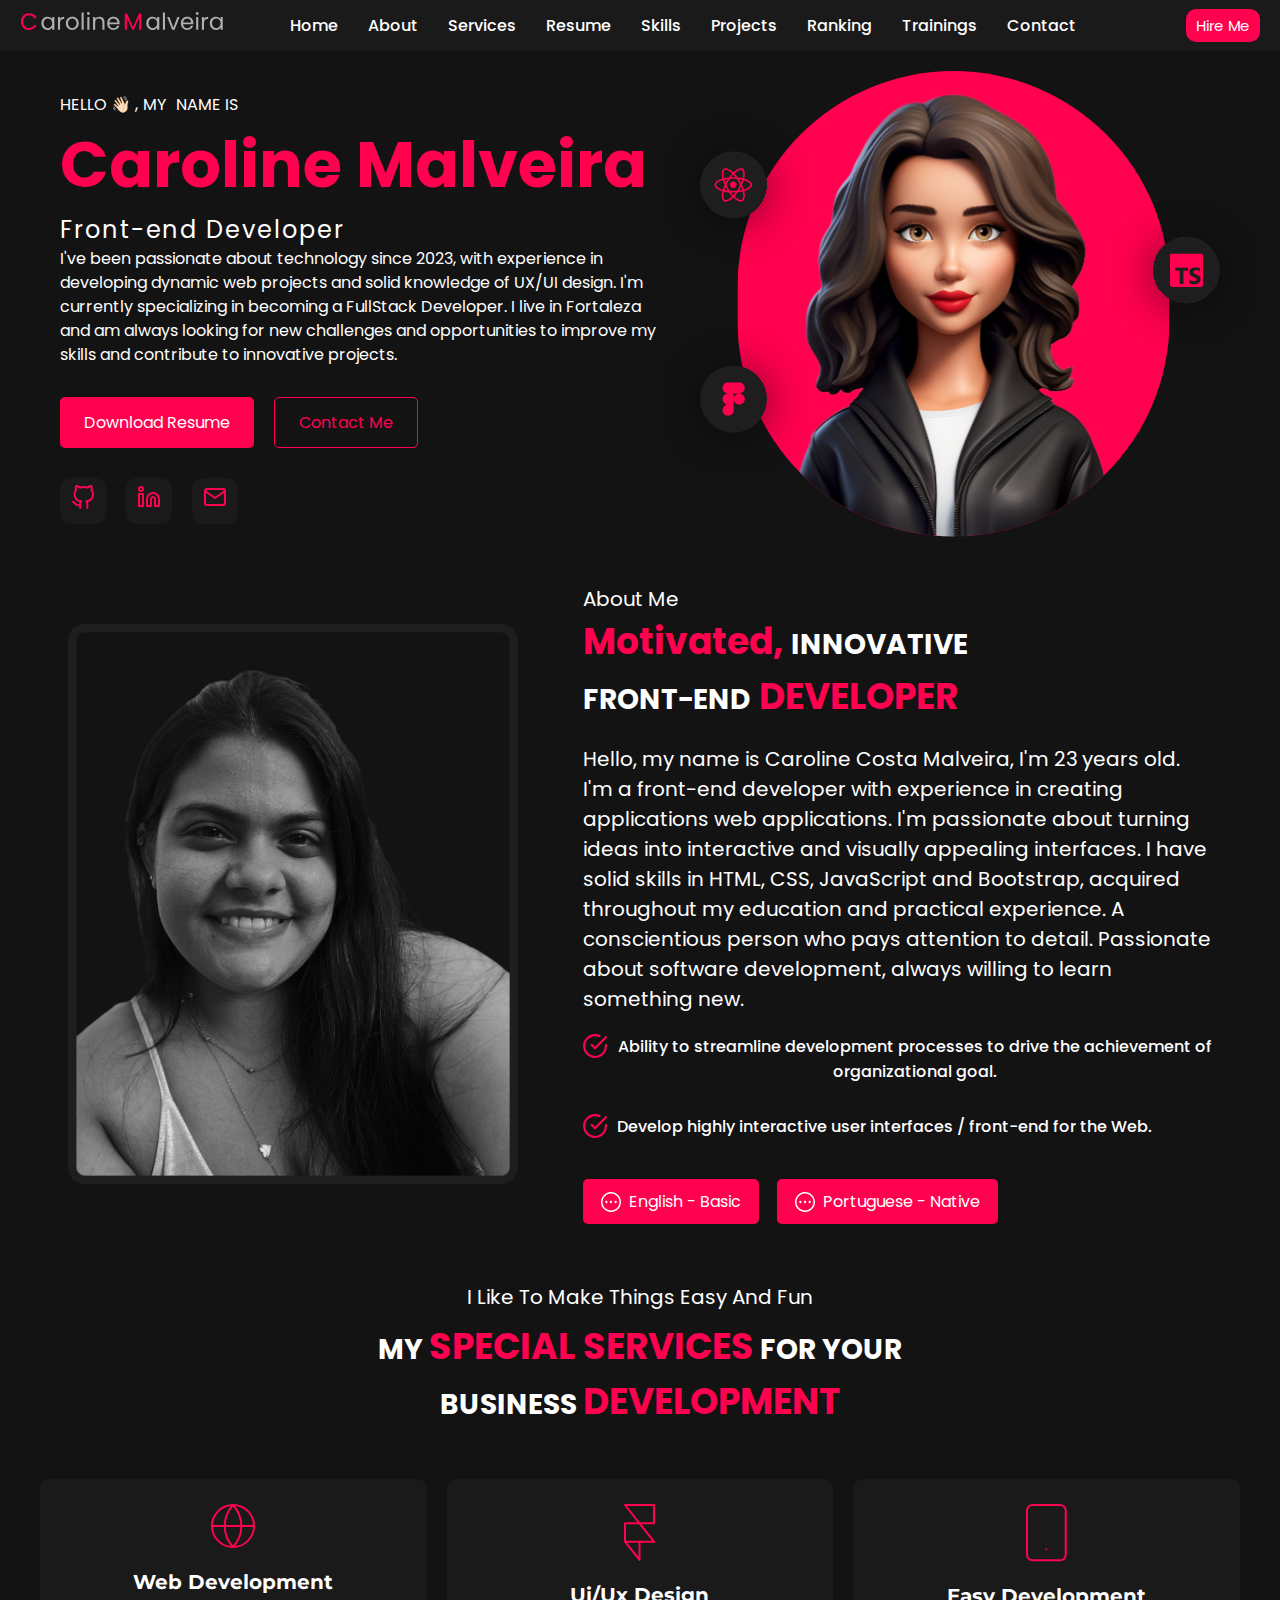
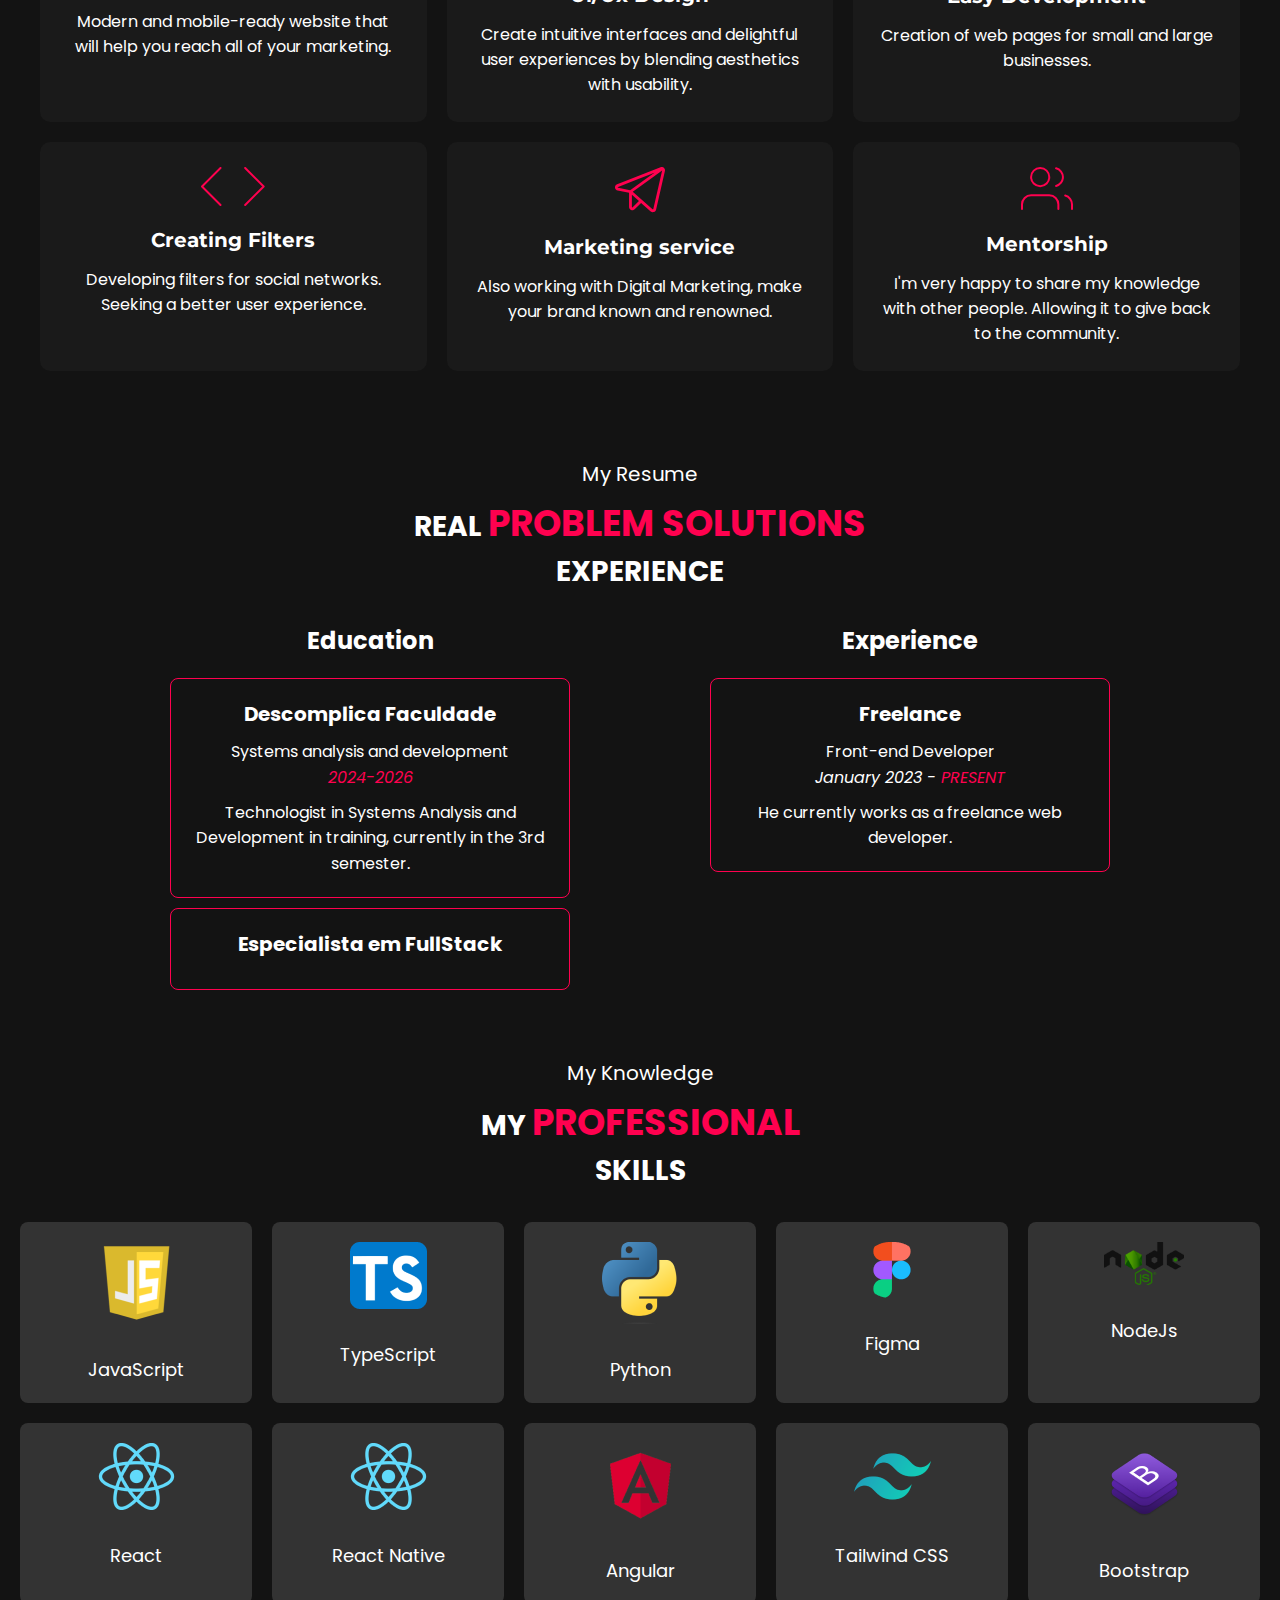
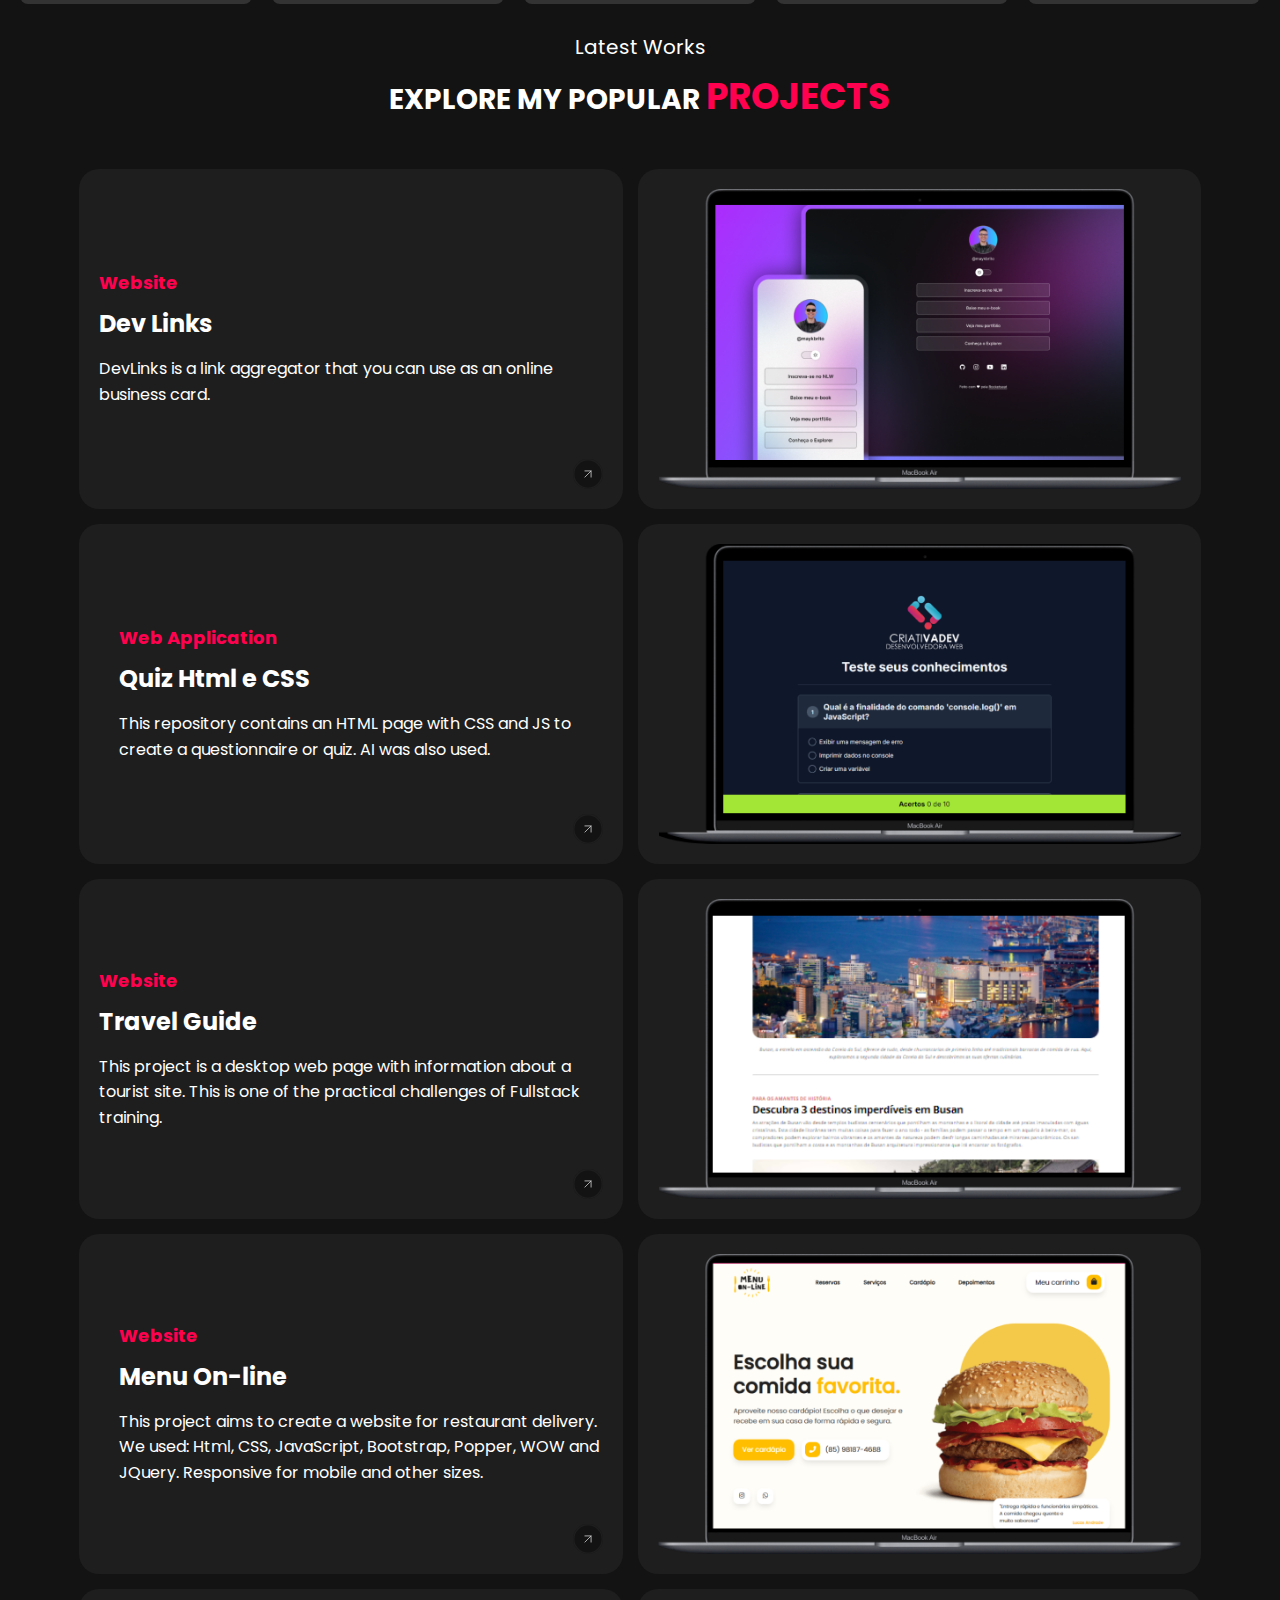
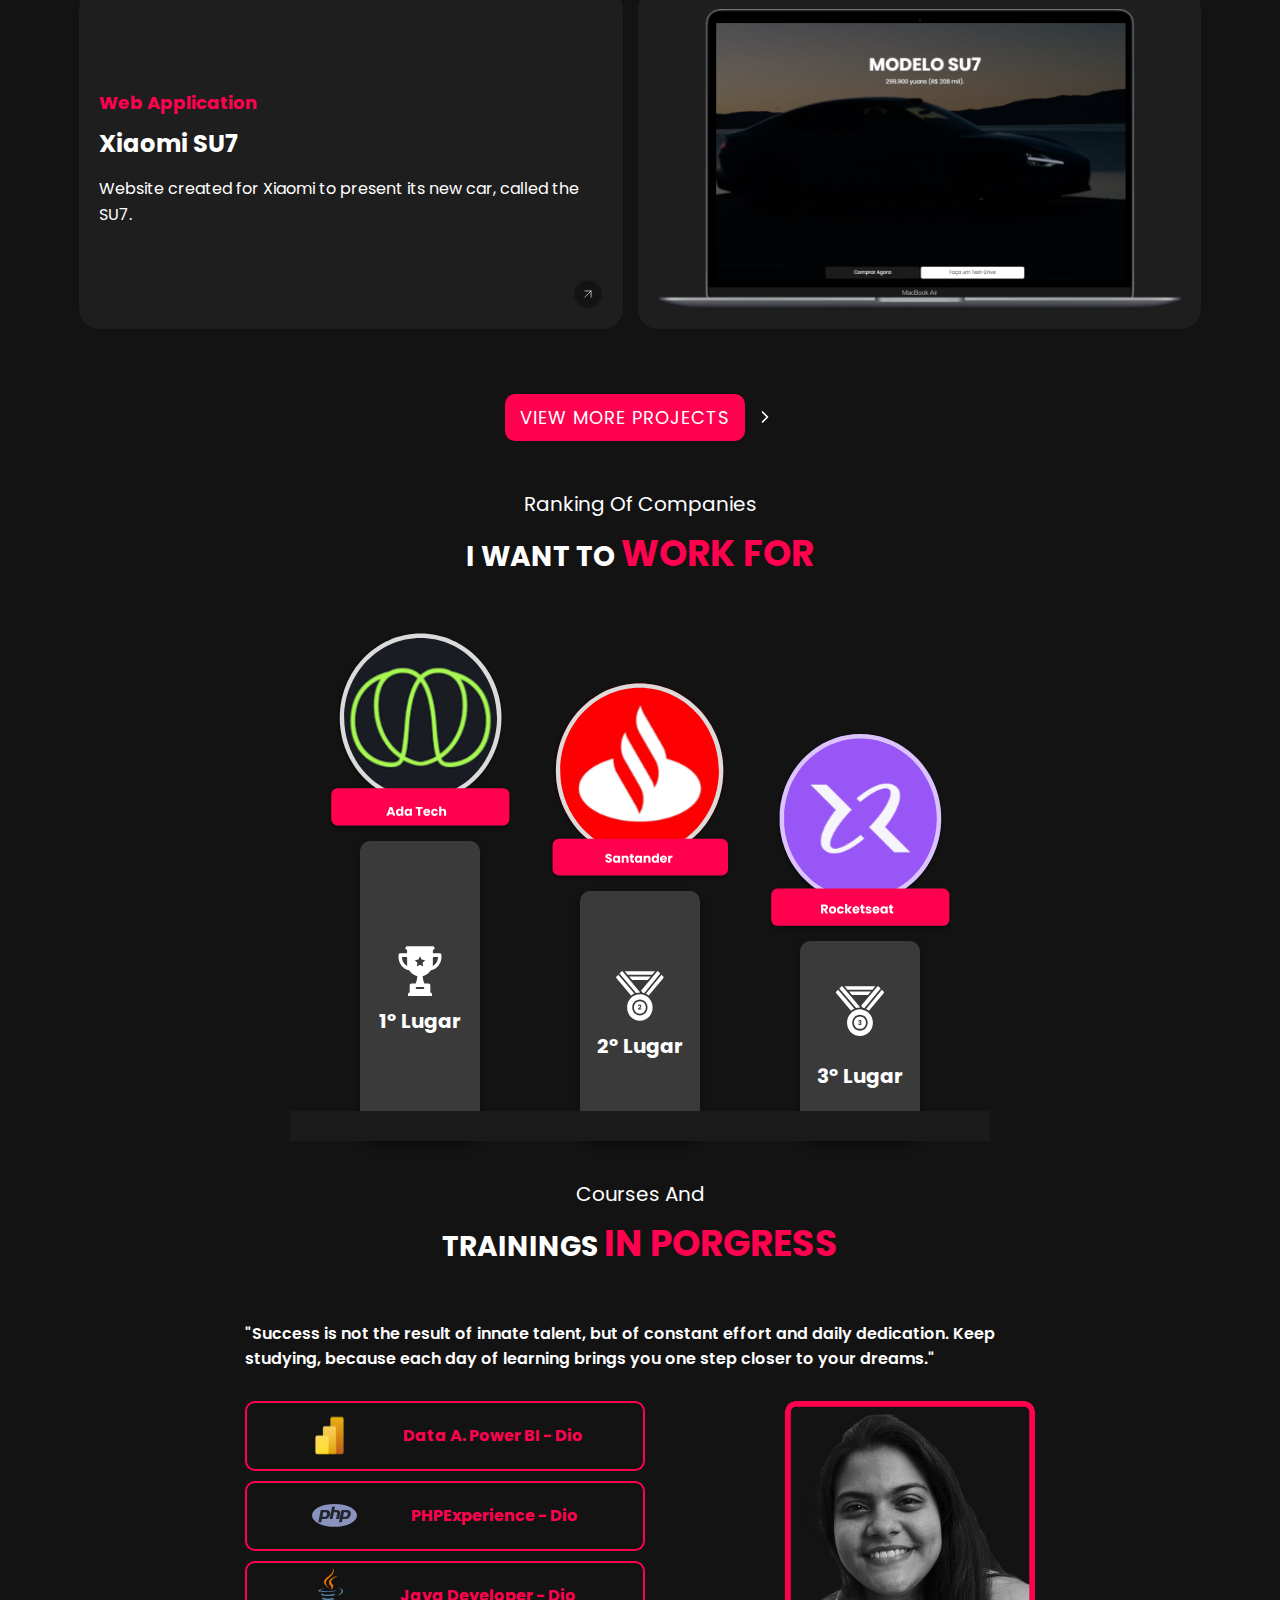
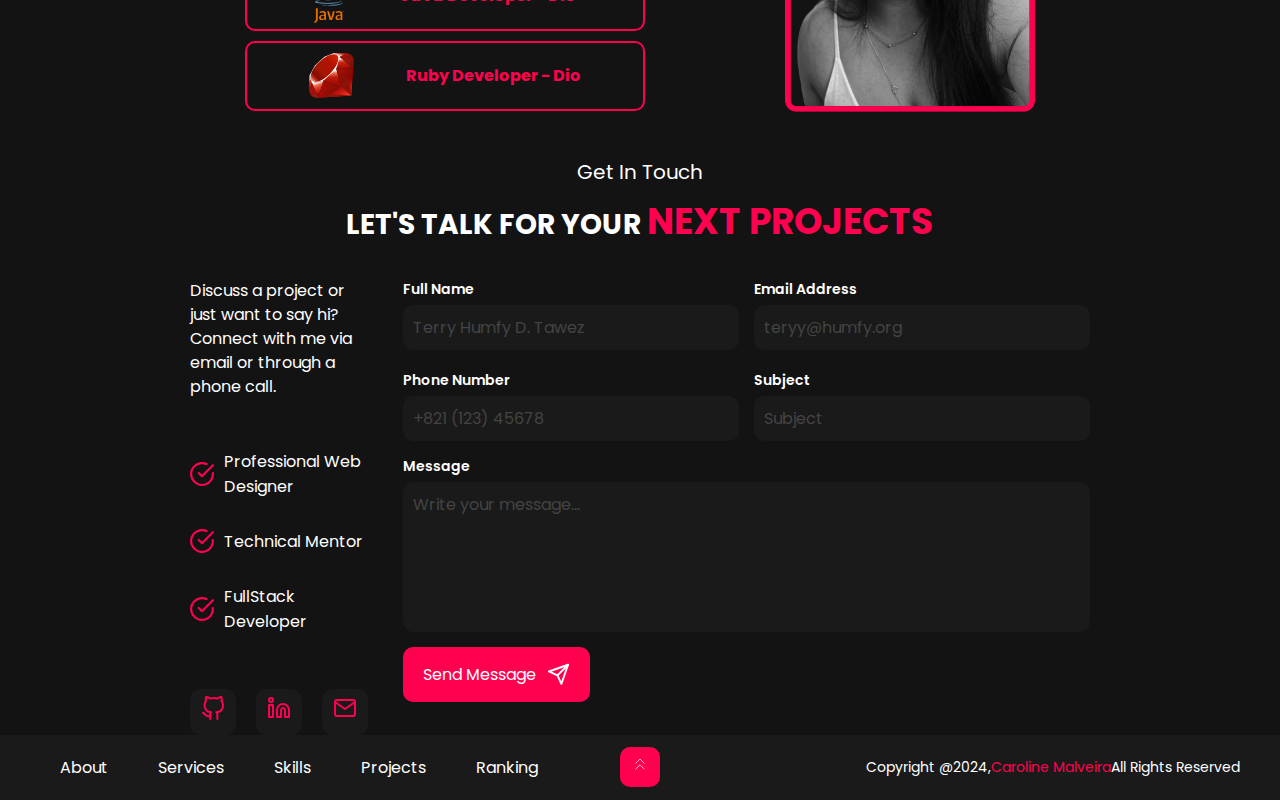
==== index.html @ 23e0b3df "git initial" ====
<!DOCTYPE html>
<html lang="en">
  <head>
    <meta charset="UTF-8" />
    <meta name="viewport" content="width=device-width, initial-scale=1.0" />
    <link rel="stylesheet" href="style.css" />
    <link rel="stylesheet" href="global.css" />
    <link rel="preconnect" href="https://fonts.googleapis.com" />
    <link rel="preconnect" href="https://fonts.gstatic.com" crossorigin />
    <link
      href="https://fonts.googleapis.com/css2?family=Poppins:ital,wght@0,100;0,200;0,300;0,400;0,500;0,600;0,700;0,800;0,900;1,100;1,200;1,300;1,400;1,500;1,600;1,700;1,800;1,900&display=swap"
      rel="stylesheet"
    />
    <link rel="preconnect" href="https://fonts.googleapis.com" />
    <link rel="preconnect" href="https://fonts.gstatic.com" crossorigin />
    <link
      href="https://fonts.googleapis.com/css2?family=Montserrat:ital,wght@0,100..900;1,100..900&display=swap"
      rel="stylesheet"
    />
    <title>Landing Page - Caroline</title>
  </head>
  <body>
    <div class="landing_page">
      <header class="nav">
        <div class="logo">
          <a href="#intro"><img src="/assets/logo.svg" alt="Logo" /></a>
        </div>
        <div class="navbar">
          <ul>
            <li class="home"><a href="#intro">Home</a></li>
            <li class="about"><a href="#about">About</a></li>
            <li class="services"><a href="#services">Services</a></li>
            <li class="resume"><a href="#resume">Resume</a></li>
            <li class="skills"><a href="#skills">Skills</a></li>
            <li class="projects"><a href="#projects">Projects</a></li>
            <li class="ranking"><a href="#ranking">Ranking</a></li>
            <li class="courses"><a href="#trainings">Trainings</a></li>
            <li class="contact"><a href="#contact">Contact</a></li>
          </ul>
        </div>
        <button class="hire-me">Hire Me</button>
      </header>
    <main class="container">
      <section id="intro">
        <div class="text-content">
          <div class="hello">
            <span class="hello1">HELLO 👋🏻 ,</span>
            <span class="my">MY</span>
            <div class="name-is">NAME IS</div>
          </div>
          <h1 class="name">Caroline Malveira</h1>
          <h2 class="frontend">Front-end Developer</h2>
          <p class="intro-text">
            I've been passionate about technology since 2023, with experience
            in developing dynamic web projects and solid knowledge of UX/UI
            design. I'm currently specializing in becoming a FullStack
            Developer. I live in Fortaleza and am always looking for new
            challenges and opportunities to improve my skills and contribute
            to innovative projects.
          </p>
          <div class="buttons">
            <button class="download">Download Resume</button>
            <button class="contact-me">Contact Me</button>
          </div>
          <div class="social-media-links">
            <div class="git-hub">
              <a href="https://github.com/carolmalveiraa" target="_blank"><img class="vector-icon" alt="GitHub" src="/assets/git.svg" /></a>
            </div>
            <div class="linkedin">
              <a href="https://www.linkedin.com/in/carolinemalveiraa/" target="_blank"><img class="linkedin-icon"alt="LinkedIn" src="/assets/linkedin.svg"/></a>
            </div>
            <div class="mail">
              <div class="mail1">
                <a href="mailto:carolmalveiraa@icloud.com"><img class="vector-icon1" alt="Mail" src="/assets/mail.svg" /></a>
              </div>
            </div>
          </div>
        </div>
        <div class="avatar">
          <img src="/assets/Mascote.svg" alt="Avatar" />
        </div>
      </section>
      <section id="about">
        <div class="about-content">
          <div class="image1">
            <img src="/assets/img1.png" alt="image Caroline" />
          </div>
          <div class="text-content">
            <span class="about-me">About Me</span>
            <h2 class="titlepink">
              Motivated, <span class="titlewhite">innovative</span>
            </h2>
            <h2 class="title1">
              <span class="titlewhite">Front-End</span>
              <span class="titlepink">Developer</span>
            </h2>
            <p class="textabout">
              Hello, my name is Caroline Costa Malveira, I'm 23 years old. <br>
              I'm a front-end developer with experience in creating applications
              web applications. I'm passionate about turning ideas into interactive and visually appealing interfaces. I have solid skills in HTML, CSS, JavaScript and Bootstrap, acquired throughout my education and practical experience. A conscientious person who pays attention to detail. Passionate about software development, always willing to learn something new.
            </p>
            <div class="checkability">
              <div class="ability">
                <img src="/assets/img_checkmark.svg" alt="checkmark" />
                <p>
                  Ability to streamline development processes to drive the
                  achievement of organizational goal.
                </p>
              </div>
              <div class="ability1">
                <img src="/assets/img_checkmark.svg" alt="checkmark" />
                <p>
                  Develop highly interactive user interfaces / front-end for
                  the Web.
                </p>
              </div>
            </div>
            <div class="language">
              <div class="language1">
                <img
                  class="iconcircle"
                  src="/assets/icon_language.svg"
                  alt="icon circle"
                />
                <p>English - Basic</p>
              </div>
              <div class="language2">
                <img
                  class="iconcircle"
                  src="/assets/icon_language.svg"
                  alt="icon circle"
                />
                <p>Portuguese - Native</p>
              </div>
            </div>
          </div>
        </div>
      </section>
      <section id="services">
        <div class="service-content">
          <div class="title">
            <span class="servicetitle"
              >I like to make things easy and fun</span
            >
            <h2 class="titlewhite">
              My <span class="titlepink">Special Services</span> For your
              <br />Business <span class="titlepink">Development</span>
            </h2>
          </div>
          <div class="service">
            <div class="servic">
              <img src="/assets/Globe.svg" alt="icon globe" />
              <h3>Web Development</h3>
              <p>
                Modern and mobile-ready website that will help you reach all
                of your marketing.
              </p>
            </div>
            <div class="servic">
              <img src="/assets/design.svg" alt="icon design" />
              <h3>Ui/Ux Design</h3>
              <p>
                Create intuitive interfaces and delightful user experiences by
                blending aesthetics with usability.
              </p>
            </div>
            <div class="servic">
              <img src="/assets/Phone.svg" alt="icon phone" />
              <h3>Easy Development</h3>
              <p>Creation of web pages for small and large businesses.</p>
            </div>
            <div class="servic">
              <img src="/assets/Code.svg" alt="icon code" />
              <h3>Creating Filters</h3>
              <p>
                Developing filters for social networks. Seeking a better user
                experience.
              </p>
            </div>
            <div class="servic">
              <img src="/assets/market.svg" alt="icon market" />
              <h3>Marketing service</h3>
              <p>
                Also working with Digital Marketing, make your brand known and
                renowned.
              </p>
            </div>
            <div class="servic">
              <img src="/assets/Users.svg" alt="icon users" />
              <h3>Mentorship</h3>
              <p>
                I'm very happy to share my knowledge with other people.
                Allowing it to give back to the community.
              </p>
            </div>
          </div>
        </div>
      </section>
      <section id="resume">
        <div class="service-content">
          <div class="title">
            <span class="servicetitle"
              >My Resume</span
            >
            <h2 class="titlewhite">
              Real <span class="titlepink">Problem Solutions</span>
              <br /> Experience
            </h2>
          </div>
        <div class="resume-content">
          <div class="education">
            <h2 class="section-title">Education</h2>
            <div class="rectangle">
              <h3>Descomplica Faculdade</h3>
              <p class="italic">Systems analysis and development</p>
              <span class="data">2024-2026</span>
              <p>
                Technologist in Systems Analysis and Development in training,
                currently in the 3rd semester.
              </p>
            </div>
            <div class="rectangle">
              <h3>Especialista em FullStack</h3>
            </div>
          </div>
          <div class="experience">
            <h2 class="section-title">Experience</h2>
            <div class="rectangle">
              <h3>Freelance</h3>
              <p class="italic">Front-end Developer</p>
              <span class="data1">January 2023 - </span
              ><span class="data">PRESENT</span>
              <p>He currently works as a freelance web developer.</p>
            </div>
          </div>
        </div>
      </section>
      <section id="skills">
        <div class="titleskills">
          <div class="title">
            <span class="servicetitle"
              >My knowledge</span
            >
            <h2 class="titlewhite">
              My <span class="titlepink">Professional</span>
              <br />Skills
            </h2>
          </div>
        </div>
        <div class="professionalskills">
          <div class="skill-item">
            <img src="/assets/javascript.png" alt="icon JavaScript" />
            <p class="nameskill">JavaScript</p>
          </div>
          <div class="skill-item">
            <img src="/assets/typescript.png" alt="icon TypeScript" />
            <p class="nameskill">TypeScript</p>
          </div>
          <div class="skill-item">
            <img src="/assets/python.png" alt="icon Python" />
            <p class="nameskill">Python</p>
          </div>
          <div class="skill-item">
            <img src="/assets/figma.png" alt="icon Figma" />
            <p class="nameskill">Figma</p>
          </div>
          <div class="skill-item">
            <img src="/assets/nodejs.png" alt="icon NodeJs" />
            <p class="nameskill">NodeJs</p>
          </div>
          <div class="skill-item">
            <img src="/assets/react.png" alt="icon React" />
            <p class="nameskill">React</p>
          </div>
          <div class="skill-item">
            <img src="/assets/react.png" alt="icon React Native" />
            <p class="nameskill">React Native</p>
          </div>
          <div class="skill-item">
            <img src="/assets/angular.png" alt="icon Angular" />
            <p class="nameskill">Angular</p>
          </div>
          <div class="skill-item">
            <img src="/assets/tailwind.png" alt="icon Tailwind CSS" />
            <p class="nameskill">Tailwind CSS</p>
          </div>
          <div class="skill-item">
            <img src="/assets/bootstrap.png" alt="icon Bootstrap" />
            <p class="nameskill">Bootstrap</p>
          </div>
        </div>
      </section>
      <section id="projects">
        <div class="titleskills">
          <div class="title">
            <span class="servicetitle">Latest Works</span>
            <h2 class="titlewhite">Explore My Popular <span class="titlepink">Projects</span></h2>
          </div>
        </div>
        <table class="project-table">
          <tr class="web">
            <td class="web-content">
              <h5>Website</h5>
              <h3>Dev Links</h3>
              <p>DevLinks is a link aggregator that you can use as an online business card.</p>
              <a href="https://github.com/carolmalveiraa/projeto" target="_blank">
                <img src="/assets/arrow.svg" alt="icon arrow" class="iconarrow">
              </a>
            </td>
            <td class="imageproject">
              <img src="/assets/explore 1.png" alt="website dev link">
            </td>
          </tr>
          <tr class="web reverse">
            <td class="web-content">
              <h5>Web Application</h5>
              <h3>Quiz Html e CSS</h3>
              <p>This repository contains an HTML page with CSS and JS to create a questionnaire or quiz. AI was also used.</p>
              <a href="https://github.com/carolmalveiraa/quiz-quest" target="_blank">
                <img src="/assets/arrow.svg" alt="icon arrow" class="iconarrow">
              </a>
            </td>
            <td class="imageproject">
              <img src="/assets/explore 2.png" alt="website dev link">
            </td>
          </tr>
          <tr class="web">
            <td class="web-content">
              <h5>Website</h5>
              <h3>Travel Guide</h3>
              <p>This project is a desktop web page with information about a tourist site. This is one of the practical challenges of Fullstack training.</p>
              <a href="https://github.com/carolmalveiraa/Projeto-Rockeaset" target="_blank">
                <img src="/assets/arrow.svg" alt="icon arrow" class="iconarrow">
              </a>
            </td>
            <td class="imageproject">
              <img src="/assets/explore 3.png" alt="website dev link">
            </td>
          </tr>
          <tr class="web reverse">
            <td class="web-content">
              <h5>Website</h5>
              <h3>Menu On-line</h3>
              <p>This project aims to create a website for restaurant delivery. <br>We used: Html, CSS, JavaScript, Bootstrap, Popper, WOW and JQuery. Responsive for mobile and other sizes.</p>
              <a href="https://github.com/carolmalveiraa/deliverymenu" target="_blank">
                <img src="/assets/arrow.svg" alt="icon arrow" class="iconarrow">
              </a>
            </td>
            <td class="imageproject">
              <img src="/assets/explore 4.png" alt="website dev link">
            </td>
          </tr>
          <tr class="web">
            <td class="web-content">
              <h5>Web Application</h5>
              <h3>Xiaomi SU7</h3>
              <p>Website created for Xiaomi to present its new car, called the SU7.</p>
              <a href="https://github.com/carolmalveiraa/XiaomiSU7---DevClub" target="_blank">
                <img src="/assets/arrow.svg" alt="icon arrow" class="iconarrow">
              </a>
            </td>
            <td class="imageproject">
              <img src="/assets/explore 5.png" alt="website dev link">
            </td>
          </tr>
        </table>
        <div class="view">
          <a href="https://github.com/carolmalveiraa" target="_blank">
            <p>View More Projects</p>
            <img src="/assets/chevron-right.svg" alt="chevron">
          </a>
        </div>
      </section>

      <section id="ranking">
        <div class="service-content">
          <div class="title">
            <span class="servicetitle"
              >Ranking of companies</span>
            <h2 class="titlewhite">
              I want to <span class="titlepink">work for</span>
            </h2>
          </div>
          <div class="podium">
            <div class="primeiro">
              <img src="/assets/ada.svg" alt="Logo Ada">
              <div class="um">
                <img src="/assets/Glyph.svg" alt="Icon glyph">
              <div class="tagname">
                <p>1º Lugar</p>
              </div>
              </div>
            </div>
            <div class="segundo">
              <img src="/assets/santander.svg" alt="Logo Santander">
              <div class="dois">
                <img src="/assets/2.svg" alt="Icon medal">
              <div class="tagname">
                <p>2º Lugar</p>
              </div>
              </div>
            </div>
            <div class="terceiro">
              <img src="/assets/rocketseat.svg" alt="Logo rocketseat">
              <div class="tres">
                <img src="/assets/3.svg" alt="Icon medal">
              <div class="tagname">
                <p>3º Lugar</p>
              </div>
              </div>
            </div>
            <div class="basepodium"></div>
          </div>
      </section>
      <section id="trainings">
        <div class="title">
          <span class="servicetitle"
            >Courses and</span>
          <h2 class="titlewhite">
            Trainings <span class="titlepink">in Porgress</span>
          </h2>
        </div>
        <div class="containertraining">
          <div class="quote">
            <p>"Success is not the result of innate talent, but of constant effort and daily dedication. Keep studying, because each day of learning brings you one step closer to your dreams."</p>
          </div>
          
          <div class="content">
            <div class="trainings-container">
              <div class="trainings">
                <img src="/assets/Power BI.svg" alt="icon power bi">
                Data A. Power BI - Dio
              </div>
              <div class="trainings">
                <img src="/assets/PHP.svg" alt="icon php">
                PHPExperience - Dio
              </div>
              <div class="trainingsmenor">
                <img src="/assets/Java.svg" alt="icon java">
                Java Developer - Dio
              </div>
              <div class="trainings">
                <img src="/assets/Ruby.svg" alt="icon ruby">
                Ruby Developer - Dio
              </div>
        </div>
        <div class="profile">
          <img src="/assets/img_img2.png" alt="Foto Caroline Malveira">
        </div>
      </div>
    </div>
      </section>
      <section id="contact">
        <div class="title">
          <span class="servicetitle"
          >Get In Touch</span>
          <h2 class="titlewhite">
          Let's Talk For your <span class="titlepink">Next Projects</span>
          </h2>
        </div>
        <div class="contact-container">
      <div class="contact-info">
      <div class="paragraphcontac">
        <p>Discuss a project or just want to say hi? Connect with me via email or through a phone call.</p>
      </div>
      <div class="checkability1">
        <div class="ability2">
          <img src="/assets/img_checkmark.svg" alt="checkmark" />
          <p>Professional Web Designer</p>
        </div>
        <div class="ability3">
          <img src="/assets/img_checkmark.svg" alt="checkmark" />
          <p>Technical Mentor</p>
        </div>
        <div class="ability4">
          <img src="/assets/img_checkmark.svg" alt="checkmark" />
          <p>FullStack Developer</p>
        </div>
      </div>
      <div class="social-media-links1">
            <div class="git-hub">
              <a href="https://github.com/carolmalveiraa" target="_blank"><img class="vector-icon" alt="GitHub" src="/assets/git.svg" /></a>
            </div>
            <div class="linkedin">
              <a href="https://www.linkedin.com/in/carolinemalveiraa/" target="_blank"><img class="linkedin-icon"alt="LinkedIn" src="/assets/linkedin.svg"/></a>
            </div>
            <div class="mail">
              <div class="mail1">
                <a href="mailto:carolmalveiraa@icloud.com"><img class="vector-icon1" alt="Mail" src="/assets/mail.svg" /></a>
              </div>
            </div>
      </div>
      </div>
  <div class="contact-form">
        <div class="form-row">
        <div class="form-column">
        <div class="form-group">
            <label class="text" for="fullname">Full Name</label>
            <input type="text" id="fullname" class="input-field" placeholder="Terry Humfy D. Tawez">
        </div>
        <div class="form-group">
            <label class="text" for="phonenumber">Phone Number</label>
            <input type="tel" id="phonenumber" class="input-field" placeholder="+821 (123) 45678">
        </div>
        </div>
        <div class="form-column">
          <div class="form-group">
            <label class="text" for="email">Email Address</label>
            <input type="email" id="email" class="input-field" placeholder="teryy@humfy.org">
          </div>
          <div class="form-group">
            <label class="text" for="subject">Subject</label>
            <input type="text" id="subject" class="input-field" placeholder="Subject">
          </div>
        </div>
        </div>
        <div class="form-group">
        <label class="text" for="message">Message</label>
        <textarea id="message" class="input-field" placeholder="Write your message..."></textarea>
        </div>
        <div class="sendmessage">
        <button type="submit" class="sendmessage2">
          <span class="sendmessage1">Send Message</span>
          <img class="img" src="/assets/send.svg" alt="icon send">
        </button>
        </div>
  </div>
        </div>
        </div>
    </section>
    <footer>
      <div class="navfooter">
          <ul>
            <li class="about1"><a href="#about">About</a></li>
            <li class="services1"><a href="#services">Services</a></li>
            <li class="skills1"><a href="#skills">Skills</a></li>
            <li class="projects1"><a href="#projects">Projects</a></li>
            <li class="ranking1"><a href="#ranking">Ranking</a></li>
          </ul>
      </div>
      <div class="copyright">
        <h4>Copyright @2024,<span class="pinkcop">Caroline Malveira</span>All Rights Reserved</h4>
      </div>
      <div class="scroll">
        <a href="#intro"><img src="/assets/chevrons-up.svg" alt="chevrons-up"></a>
      </div>
    </footer>
    </main>
    </div>
  </body>
</html>
---- style.css ----
:root {
  font-family: "poppins";
  background-color: #131313;
}

html {
  scroll-behavior: smooth;
}

* {
  box-sizing: border-box;
  margin: 0;
  padding: 0;
}

body {
  max-width: 1290px;
  font-family: "Poppins", sans-serif;
}
header.nav {
  display: flex;
  justify-content: space-between;
  align-items: center;
  height: 70px;
  padding: 5px 20px;
  background-color: #1a1a1a;
  color: white;
  height: 1209px;
  height: 51px;
}

.logo {
  display: flex;
  align-items: center;
}

.logo img {
  height: 36px;
}

.navbar {
  display: flex;
  align-items: center;
  flex-grow: 1;
  margin: 0 50px; /* Espaçamento maior entre logo e itens */
}

.navbar ul {
  display: flex;
  align-items: center;
  list-style-type: none;
}

.navbar ul li {
  margin: 15px;
}

.navbar ul li a {
  color: white;
  text-decoration: none;
  font-weight: 500;
}

.navbar ul li a:hover {
  color: #e6007e;
}

button.hire-me {
  background-color: #ff014f;
  color: white;
  padding: 5px 10px;
  border: none;
  border-radius: 10px;
  cursor: pointer;
  font-weight: 400;
  font-size: 15px;
}

button.hire-me:hover {
  background-color: #e6007e;
}

/* Intro */
#intro {
  display: flex;
  align-items: center;
  justify-content: space-between;
  max-width: 1200px;
  margin: auto;
  padding: 20px;
  color: white;
  position: relative;
  scroll-behavior: smooth;
  animation: fadeInUp 0.6s ease-out;
}

.text-content {
  max-width: 600px;
  text-align: left;
}

.hello {
  display: flex;
  align-items: center;
  gap: 5px;
  margin-bottom: 0px;
}

.name-is {
  margin-left: 5px;
}

.name {
  font-size: 64px;
  color: #ff014f;
  width: 600px;
  height: 95px;
  margin-top: 0px;
  margin-bottom: 0px;
}

.frontend {
  font-size: 24px;
  font-weight: 400;
  margin-top: 0px;
  margin-bottom: 0px;
  letter-spacing: 1.92px;
  color: white;
}

.intro-text {
  margin-bottom: 30px;
  line-height: 1.5;
}

.buttons {
  display: flex;
  gap: 20px;
  margin-bottom: 30px;
}

button {
  padding: 15px 25px;
  border: none;
  border-radius: 10px;
  cursor: pointer;
  font-family: "Poppins", sans-serif;
  font-size: 1em;
  color: white;
}

button.download {
  background-color: #ff014f;
  color: white;
  padding: 12px 24px;
  border: none;
  border-radius: 5px;
  cursor: pointer;
  transition: transform 0.3s ease, box-shadow 0.3s ease;
}

button.download:hover {
  transform: translateY(-3px);
  box-shadow: 0 6px 12px rgba(0, 0, 0, 0.2);
}

button.contact-me {
  background: transparent;
  border: 1px solid #ff014f;
  color: #ff014f;
  padding: 12px 24px;
  border-radius: 5px;
  cursor: pointer;
  transition: background-color 0.3s ease, color 0.3s ease;
}

button.contact-me:hover {
  background-color: #ff014f;
  color: white;
}

.social-media-links {
  display: flex;
  gap: 20px;
  margin-top: 20px;
}

.git-hub,
.linkedin,
.mail1 {
  width: 46px;
  height: 46px;
  background-color: #1a1a1a;
  border-radius: 10px;
  display: flex;
  justify-content: center;
  align-items: center;
  cursor: pointer;
  transition: transform 0.3s ease, box-shadow 0.3s ease;
}

.git-hub:hover,
.linkedin:hover,
.mail1:hover {
  transform: translateY(-3px);
  box-shadow: 0 4px 8px rgba(0, 0, 0, 0.2);
}

.avatar img {
  max-width: 600px;
  transition: transform 0.3s ease;
}

.avatar img:hover {
  transform: scale(1.05);
}

/* About me */

#about {
  max-width: 1350px;
  margin: 10 auto;
  padding: 20px;
  color: white;
  align-items: center;
  scroll-behavior: smooth;
  animation: fadeInUp 0.6s ease-out;
}

.about-content {
  display: flex;
  align-items: center;
  gap: 65px;
  justify-content: center;
}

.image1 img {
  max-width: 600px;
  width: 450px;
  height: auto;
  display: block;
  transition: transform 0.4s ease, box-shadow 0.4s ease;
}

.image1 img:hover {
  transform: translateY(-10px) scale(1.05);
  box-shadow: 0px 10px 20px rgba(0, 0, 0, 0.3);
}
.text-content {
  flex: 2;
  max-width: 630px;
}

.about-me {
  font-size: 20px;
  font-weight: normal;
  letter-spacing: 3%;
  color: white;
  margin-bottom: 10px;
  max-width: 1300px;
  text-align: left;
}

.titlepink {
  font-size: 36px;
  color: #ff014f;
  margin-top: 0px;
  margin-bottom: 0px;
}

.titlewhite {
  color: white;
  margin-top: 0px;
  margin-bottom: 0px;
  text-transform: uppercase;
  font-size: 28px;
}

.title1 {
  font-size: 36px;
  color: white;
  margin-top: 0px;
  text-transform: uppercase;
  text-align: left;
}

.title {
  font-size: 36px;
  color: white;
  margin-top: 0px;
  text-transform: uppercase;
  text-align: left;
}

.textabout {
  font-size: 20px;
  font-weight: normal;
  line-height: 30px;
  letter-spacing: 3%;
  margin: 20px 0;
  text-align: left;
}

.textabout p {
  margin-bottom: 10px;
}

.checkability {
  display: flex;
  flex-direction: column;
  align-items: flex-start;
  gap: 10px;
  margin-top: 20px;
}

.ability,
.ability1 {
  display: flex;
  align-items: flex-start;
  gap: 10px;
  margin-bottom: 20px;
  position: relative; /* Necessário para posicionar o efeito corretamente */
  text-align: center;
}

.ability img,
.ability1 img {
  width: 24px;
  height: 24px;
  text-align: center;
  transition: transform 0.3s ease; /* Suaviza a transformação do ícone */
}

/* Animação de balançar */
@keyframes wiggle {
  0%,
  100% {
    transform: rotate(0deg);
  }
  25% {
    transform: rotate(-10deg);
  }
  50% {
    transform: rotate(10deg);
  }
  75% {
    transform: rotate(-10deg);
  }
}

.ability:hover img,
.ability1:hover img {
  animation: wiggle 0.6s ease-in-out; /* Aplica a animação ao passar o mouse */
}

/* Animação de movimento lateral */
@keyframes moveLeftRight {
  0%,
  100% {
    transform: translateX(0); /* Posição inicial e final */
  }
  50% {
    transform: translateX(10px); /* Move o ícone 10px para a direita */
  }
}

.ability p,
.ability1 p {
  margin: 0; /* Remove margens do parágrafo para evitar desalinhamento */
  font-weight: 500;
  text-align: center;
}

.language {
  display: flex;
  align-items: center;
  gap: 18px;
  margin-top: 20px;
}

.language1,
.language2 {
  background-color: #ff014f;
  padding: 10px 18px;
  border-radius: 5px;
  display: flex;
  align-items: center;
  justify-content: flex-start; /* Alinha o conteúdo dentro do item à esquerda */
  width: auto; /* Ajusta a largura conforme o conteúdo */
  transition: transform 0.3s ease, box-shadow 0.3s ease;
}

.language1:hover,
.language2:hover {
  transform: translateY(-10px); /* Move o elemento 10px para cima */
  box-shadow: 0px 4px 15px rgba(0, 0, 0, 0.2); /* Adiciona uma sombra ao passar o mouse */
}

.iconcircle {
  margin-right: 8px;
}

/* Services */

.service-content {
  text-align: center;
  padding: 20px;
  width: 100%;
  max-height: 872px;
  animation: fadeInUp 0.6s ease-out;
}

.service {
  display: grid;
  grid-template-columns: repeat(3, 1fr);
  gap: 20px;
  padding: 20px;
}

.servic {
  background-color: #1a1a1a;
  padding: 25px;
  border-radius: 10px;
  text-align: center;
  transition: transform 0.3s ease;
}

.servic:hover {
  transform: translateY(-10px);
}

.servic img {
  margin-bottom: 15px;
}

.servic h3 {
  font-family: "montserrat";
  font-size: 20px;
  font-weight: bold;
  color: white;
  margin-bottom: 15px;
}

.servic p {
  font-size: 16px;
  color: white;
}

.title {
  margin-bottom: 30px;
}

.servicetitle {
  font-size: 20px;
  color: white;
  margin-bottom: 10px;
  text-transform: capitalize;
}

/* Resume */

#resume {
  padding: 10px 20px;
  color: white;
  animation: fadeInUp 0.6s ease-out;
}

.titleresume {
  text-align: center;
  margin-bottom: 40px;
}

.resume-content {
  display: flex;
  justify-content: space-evenly;
  align-content: center;
  align-items: flex-start;
}

.section-title {
  text-align: center;
  font-size: 24px;
  font-weight: bold;
  margin-bottom: 20px;
}

.rectangle {
  border: 1px solid #ff014f;
  border-radius: 8px;
  padding: 20px;
  margin: 10px;
  max-width: 400px;
  color: white;
  transition: transform 0.3s ease, box-shadow 0.3s ease; /* Adiciona a transição */
}

.rectangle:hover {
  transform: translateY(-10px); /* Eleva a caixa ao passar o mouse */
  box-shadow: 0 10px 20px rgba(0, 0, 0, 0.2); /* Adiciona sombra */
}

.rectangle h3 {
  font-size: 20px;
  margin-bottom: 10px;
  color: white;
}

.rectangle p {
  line-height: 1.6;
  font-size: 16px;
  margin-top: 10px;
}

.data {
  font-style: italic;
  color: #ff014f;
  letter-spacing: 3%;
}

.data1 {
  font-style: italic;
  letter-spacing: 3%;
}

/* Skills */

a {
  text-decoration: none;
}

#skills {
  padding: 10px 20px;
  color: white;
  animation: fadeInUp 0.6s ease-out;
}

.titleskills {
  text-align: center;
}
.professionalskills {
  display: grid;
  grid-template-columns: repeat(auto-fit, minmax(200px, 1fr));
  gap: 20px;
}

.skill-item {
  background-color: #333;
  border-radius: 8px;
  padding: 20px;
  text-align: center;
  transition: transform 0.3s ease;
}

.skill-item img {
  max-width: 80px;
  height: auto;
  margin-bottom: 15px;
}

.nameskill {
  font-size: 18px;
  color: white;
  margin-top: 10px;
}

.skill-item:hover {
  transform: translateY(-10px);
  box-shadow: 0 10px 20px rgba(0, 0, 0, 0.2);
}

.project-table {
  width: 90%;
  max-width: 1284px;
  margin: 20px auto;
  border-collapse: separate;
  border-spacing: 15px;
}

.project-table td {
  background-color: #1e1e1e;
  border-radius: 20px;
  padding: 20px;
  position: relative;
  overflow: hidden;
  transition: transform 0.3s ease;
  animation: fadeInUp 0.6s ease-out;
  vertical-align: middle;
}

.project-table td:first-child {
  max-width: 50%;
  padding-right: 40px;
}

.project-table .reverse td:first-child {
  order: 2;
  padding-left: 40px;
  padding-right: 0;
}

.project-table h5 {
  color: #ff014f;
  font-size: 18px;
  margin-bottom: 10px;
}

.project-table h3 {
  color: white;
  font-size: 24px;
  margin-bottom: 15px;
}

.project-table p {
  color: white;
  font-size: 16px;
  line-height: 1.6;
  text-align: left;
}

.project-table td:hover {
  background: linear-gradient(45deg, #1e1e1e, #ff014f);
  transform: translateY(-10px);
  box-shadow: 0 8px 20px #1e1e1e;
}

.project-table .iconarrow {
  position: absolute;
  right: 20px;
  bottom: 20px;
  width: 30px;
  height: 30px;
  background-color: #1a1a1a;
  border-radius: 50%;
  display: flex;
  align-items: center;
  justify-content: center;
  transition: background-color 0.3s ease;
}

.project-table .iconarrow:hover {
  background-color: #ff014f;
}

.project-table .imageproject {
  display: flex;
  justify-content: center;
  align-items: center;
}

.project-table .imageproject img {
  max-width: 600px;
  height: auto;
  max-height: 300px;
}

.titleskills {
  text-align: center;
  margin-bottom: 30px;
}

.view {
  display: flex;
  justify-content: center;
  align-items: center;
  margin-top: 50px;
  margin-bottom: 10px;
}

.view a {
  display: flex;
  align-items: center; /* Centraliza o texto e a imagem verticalmente */
}

.view p {
  font-size: 18px;
  color: white;
  background-color: #ff014f;
  padding: 10px 15px;
  border-radius: 10px;
  text-transform: uppercase;
  letter-spacing: 1px;
  transition: background-color 0.3s ease, transform 0.3s ease,
    box-shadow 0.3s ease;
  cursor: pointer;
  margin: 0; /* Remove margem para centralização correta */
}

.view img {
  margin-left: 10px;
  width: 20px;
  height: 20px;
  transition: transform 0.3s ease;
  align-items: center;
}

.view:hover img {
  transform: translateX(8px);
}

/* Ranking */

.podium {
  display: flex;
  justify-content: center; /* Centraliza os elementos */
  align-items: flex-end;
  position: relative;
  margin-top: 50px;
  gap: 20px; /* Adicione esta linha para controlar o espaçamento entre os elementos */
}

.primeiro,
.segundo,
.terceiro {
  display: flex;
  flex-direction: column;
  align-items: center;
}

.primeiro img,
.segundo img,
.terceiro img {
  width: 200px;
  height: 200px;
  margin-bottom: 10px;
}

.um,
.dois,
.tres {
  background-color: #3a3a3a;
  width: 120px;
  border-radius: 10px;
  display: flex;
  flex-direction: column;
  justify-content: center;
  align-items: center;
  box-shadow: 0 4px 8px rgba(0, 0, 0, 0.3);
  transition: transform 0.3s ease, box-shadow 0.3s ease;
}

.um:hover,
.dois:hover,
.tres:hover {
  transform: translateY(-10px);
  box-shadow: 0 8px 16px rgba(0, 0, 0, 0.5);
}

.um img,
.dois img,
.tres img {
  width: 50px;
  height: 50px;
  margin-bottom: 10px;
}

.tagname p {
  color: white;
  font-size: 20px;
  font-weight: bold;
}

.primeiro .um {
  height: 300px;
}

.segundo .dois {
  height: 250px;
}

.terceiro .tres {
  height: 200px;
}

.basepodium {
  position: absolute;
  bottom: 0;
  width: 700px;
  height: 30px;
  background-color: #1a1a1a;
}

.primeiro .tagname .segundo .tagname,
.terceiro .tagname {
  padding: 5px 10px;
  margin-top: 10px;
}

/* Courses */

.title {
  text-align: center;
}

.containertraining {
  display: flex;
  flex-direction: column;
  align-items: center;
  padding: 20px;
}

.quote {
  text-align: left;
  margin-bottom: 30px;
  font-size: 16px;
  max-width: 790px; /* Ajustado para a mesma largura que .content */
  color: white;
  font-weight: 600;
}

.content {
  display: flex;
  justify-content: space-between;
  align-items: flex-start;
  width: 790px;
  max-width: 790px;
}

.trainings-container {
  display: flex;
  flex-direction: column;
  gap: 10px;
  margin-bottom: auto;
  align-items: stretch;
}

.trainings {
  background-color: #131313;
  border: 2px solid #ff014f;
  padding: 12px 20px;
  border-radius: 10px;
  display: flex;
  align-items: center;
  font-size: 16px;
  font-weight: bold;
  color: #ff014f;
  cursor: pointer;
  transition: transform 0.3s;
  width: 400px;
  height: 70px;
  justify-content: space-evenly;
  align-items: center;
}

.trainingsmenor {
  background-color: #131313;
  border: 2px solid #ff014f;
  padding: 12px 20px;
  border-radius: 10px;
  display: flex;
  align-items: center;
  font-size: 16px;
  font-weight: bold;
  color: #ff014f;
  cursor: pointer;
  transition: transform 0.3s;
  width: 400px;
  height: 70px;
  justify-content: space-evenly;
  align-items: center;
}

.trainings img {
  width: 45px;
  height: auto;
  margin-right: 10px;
}

.trainingsmenor img {
  width: 30px;
  height: auto;
  margin-right: 10px;
}

.trainings:hover {
  transform: scale(1.05);
}

.trainingsmenor:hover {
  transform: scale(1.05);
}

.profile {
  margin-left: 10px;
  transition: transform 0.3s ease-in-out;
}

.profile img {
  width: 250px;
  border-radius: 10px;
  transition: transform 0.3s ease-in-out, box-shadow 0.3s ease-in-out;
}

.profile img:hover {
  transform: scale(1.1) rotate(3deg);
  box-shadow: 0px 4px 15px rgba(0, 0, 0, 0.3);
}

/* Contact */

.contact-container {
  display: flex;
  justify-content: space-between;
  align-items: flex-start;
  max-width: 900px;
  margin: 0 auto;
  gap: 30px;
}

.contact-info {
  max-width: 350px;
  flex: 1;
}

.paragraphcontac {
  color: white;
  margin-bottom: 50px;
  font-size: 16px;
  line-height: 1.5;
}

.checkability1 {
  display: flex;
  flex-direction: column;
  gap: 10px;
  margin-bottom: 35px;
}

.ability2,
.ability3,
.ability4 {
  display: flex;
  align-items: center;
  gap: 10px;
  margin-bottom: 20px;
  position: relative; /* Necessário para posicionar o efeito corretamente */
}

.ability2 img,
.ability3 img,
.ability4 img {
  width: 24px;
  height: 24px;
  transition: transform 0.3s ease; /* Suaviza a transformação do ícone */
}

/* Animação de balançar */
@keyframes wiggle {
  0%,
  100% {
    transform: rotate(0deg);
  }
  25% {
    transform: rotate(-10deg);
  }
  50% {
    transform: rotate(10deg);
  }
  75% {
    transform: rotate(-10deg);
  }
}

.ability2:hover img,
.ability3:hover img,
.ability4:hover img {
  animation: wiggle 0.6s ease-in-out; /* Aplica a animação ao passar o mouse */
}

.ability2 p,
.ability3 p,
.ability4 p {
  margin: 0;
  color: white;
  font-size: 16px;
}

.social-media-links1 {
  display: flex;
  gap: 20px;
  margin-top: 20px;
}

/* Form */

.contact-form {
  display: flex;
  flex-direction: column;
  gap: 15px; /* Espaçamento entre as linhas do formulário */
  font-family: "poppins";
}

.form-row {
  display: flex;
  gap: 15px; /* Espaçamento entre as colunas */
}

.form-column {
  flex: 1; /* Faz com que cada coluna ocupe metade do espaço */
  display: flex;
  flex-direction: column;
  gap: 20px;
}

.form-group {
  display: flex;
  flex-direction: column;
  gap: 5px;
}

.text {
  color: white;
  font-size: 14px;
  font-weight: 600;
  font-family: "poppins";
}

.input-field {
  width: 100%;
  padding: 10px;
  background: rgba(30, 30, 30, 0.62);
  border-radius: 10px;
  border: none;
  color: white;
  font-size: 16px;
  font-family: "poppins";
}

.input-field::placeholder {
  color: #444444;
}

textarea.input-field {
  height: 150px; /* Altura do campo de mensagem */
  resize: none; /* Impede o redimensionamento */
  font-family: "poppins";
}

.sendmessage {
  text-align: right;
}

.sendmessage2 {
  display: flex;
  align-items: center;
  justify-content: center;
  background: #ff014f;
  color: white;
  padding: 15px 20px;
  border-radius: 10px;
  cursor: pointer;
  border: none;
  font-size: 16px;
}

.img {
  margin-left: 10px;
  width: 24px;
  height: 24px;
}

/* Footer */
footer {
  background-color: #1a1a1a;
  padding: 20px 40px; /* Adiciona espaçamento interno */
  color: #fff;
  display: flex;
  align-items: center;
  justify-content: space-between;
  position: relative;
}

.copyright {
  font-size: 14px;
  margin: 0;
}

.copyright h4 {
  margin: 0;
  font-size: 14px;
  font-weight: normal;
}

.pinkcop {
  color: #ff014f; /* Cor de destaque para o nome */
}

.navfooter {
  display: flex;
  justify-content: flex-end;
  flex-wrap: wrap;
  gap: 15px;
}

.navfooter ul {
  list-style: none;
  padding: 0;
  margin: 0;
  display: flex;
  gap: 10px;
}

.navfooter ul li {
  margin: 0 10px;
}

.navfooter ul li a {
  text-decoration: none;
  color: #fff;
  padding: 5px 10px;
  transition: color 0.3s ease, transform 0.3s ease;
}

.navfooter ul li a:hover {
  color: #ff014f;
  transform: translateY(-5px);
}

.scroll {
  position: absolute;
  left: 50%;
  transform: translateX(-50%);
  cursor: pointer;
  background-color: #ff014f;
  width: 40px;
  height: 40px;
  border-radius: 10px;
  display: flex;
  align-items: center;
  justify-content: center;
  animation: fadeInUp 0.6s ease-out;
  scroll-behavior: smooth;
}

.scroll img {
  width: 20px; /* Ajuste o tamanho do ícone conforme necessário */
  height: 30px;
  transition: transform 0.3s ease;
}

.scroll img:hover {
  transform: translateY(-5px);
}
---- global.css ----
:root {
  /* fonts */
  --font-poppins: "Poppins";
  --font-montserrat: "montserrat"

  /* font sizes */
  --font-size-xl: 20px;

  /* Colors */
  --color-gray-100: #1e1e1e;
  --color-gray-200: rgba(255, 255, 255, 0.65);
  --color-crimson-100: #ff014f;
  --color-white: #fff;

  /* Paddings */
  --padding-2xl: 21px;
  --padding-lg: 18px;
  --padding-2xs: 11px;
  --padding-smi: 13px;

  /* Border radiuses */
  --br-22xl-8: 41.8px;
  --br-3xs: 10px;

  /* Keyword values */
  scroll-behavior: auto;
  scroll-behavior: smooth;

  /* Global values */
  scroll-behavior: inherit;
  scroll-behavior: initial;
  scroll-behavior: revert;
  scroll-behavior: revert-layer;
  scroll-behavior: unset;

@import url('https://fonts.googleapis.com/css2?family=Poppins:ital,wght@0,100;0,200;0,300;0,400;0,500;0,600;0,700;0,800;0,900;1,100;1,200;1,300;1,400;1,500;1,600;1,700;1,800;1,900&display=swap');

@import url('https://fonts.googleapis.com/css2?family=Montserrat:ital,wght@0,100..900;1,100..900&display=swap');
}
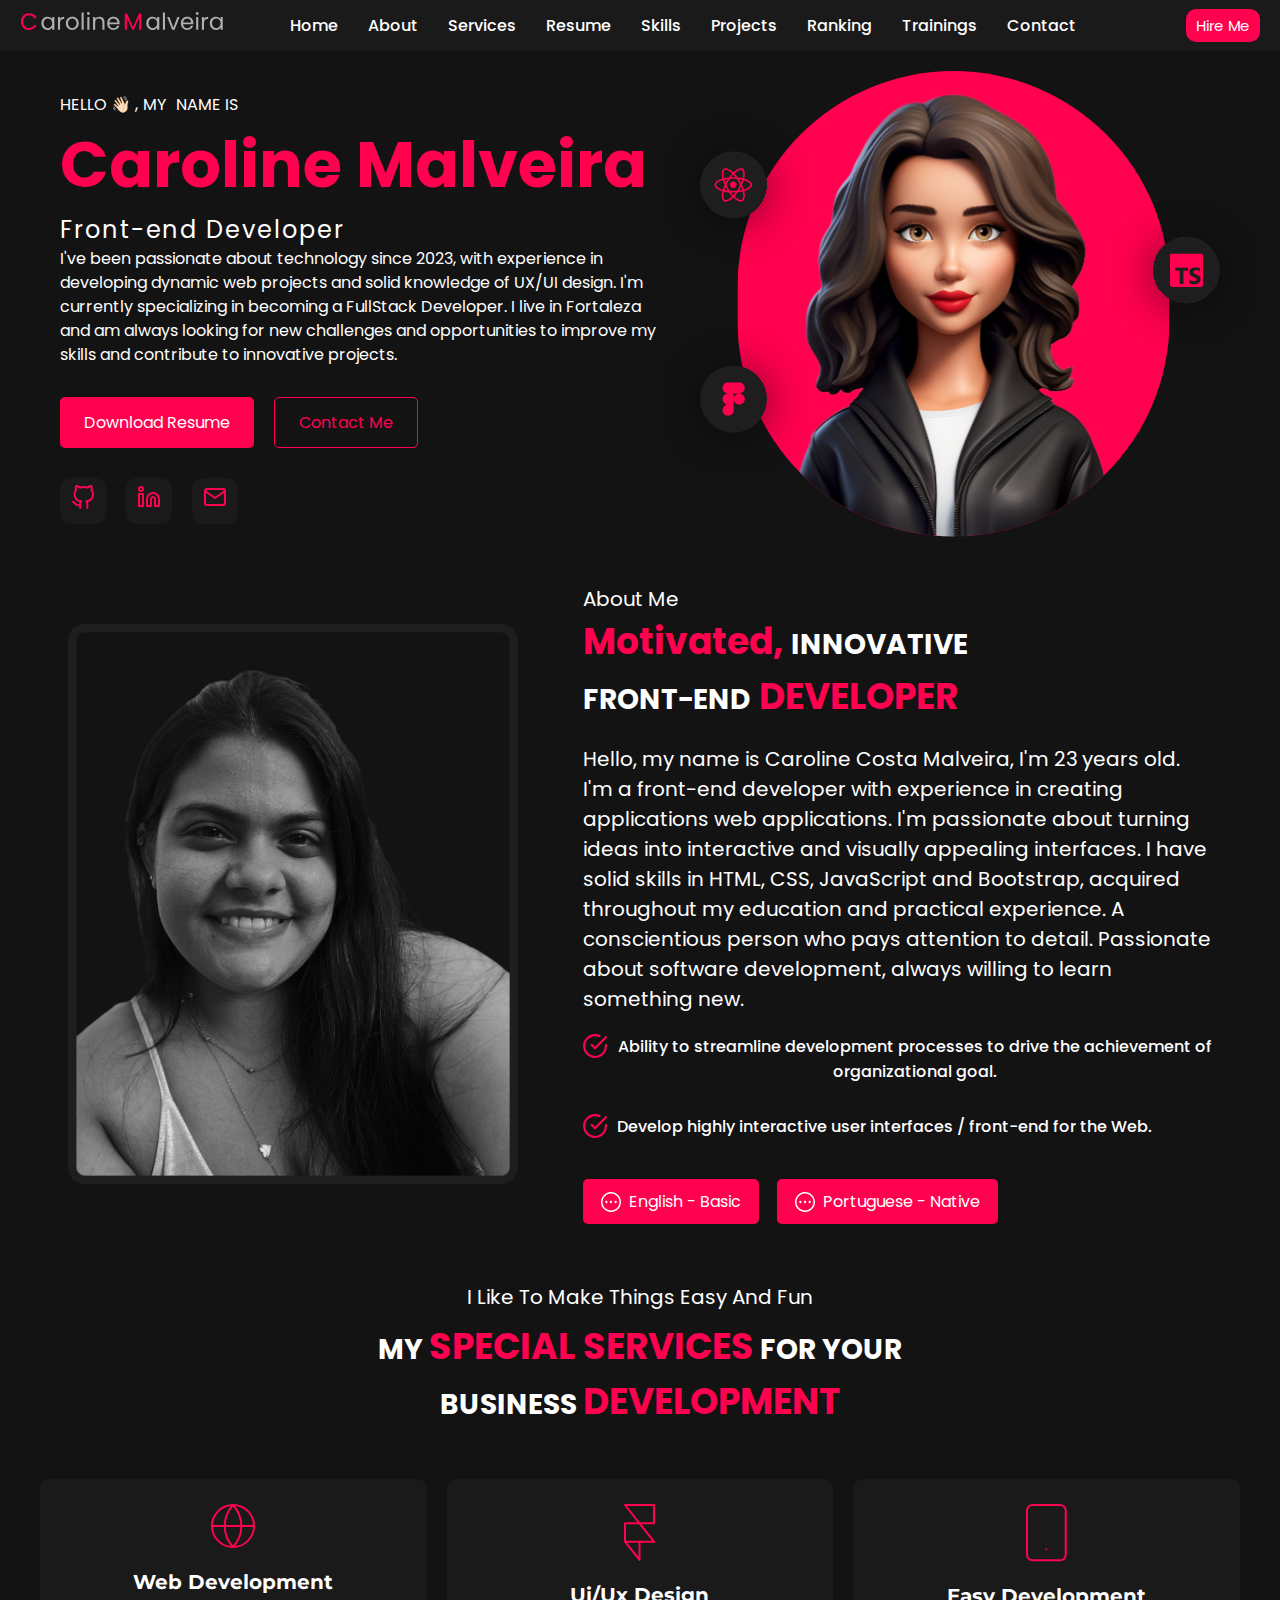
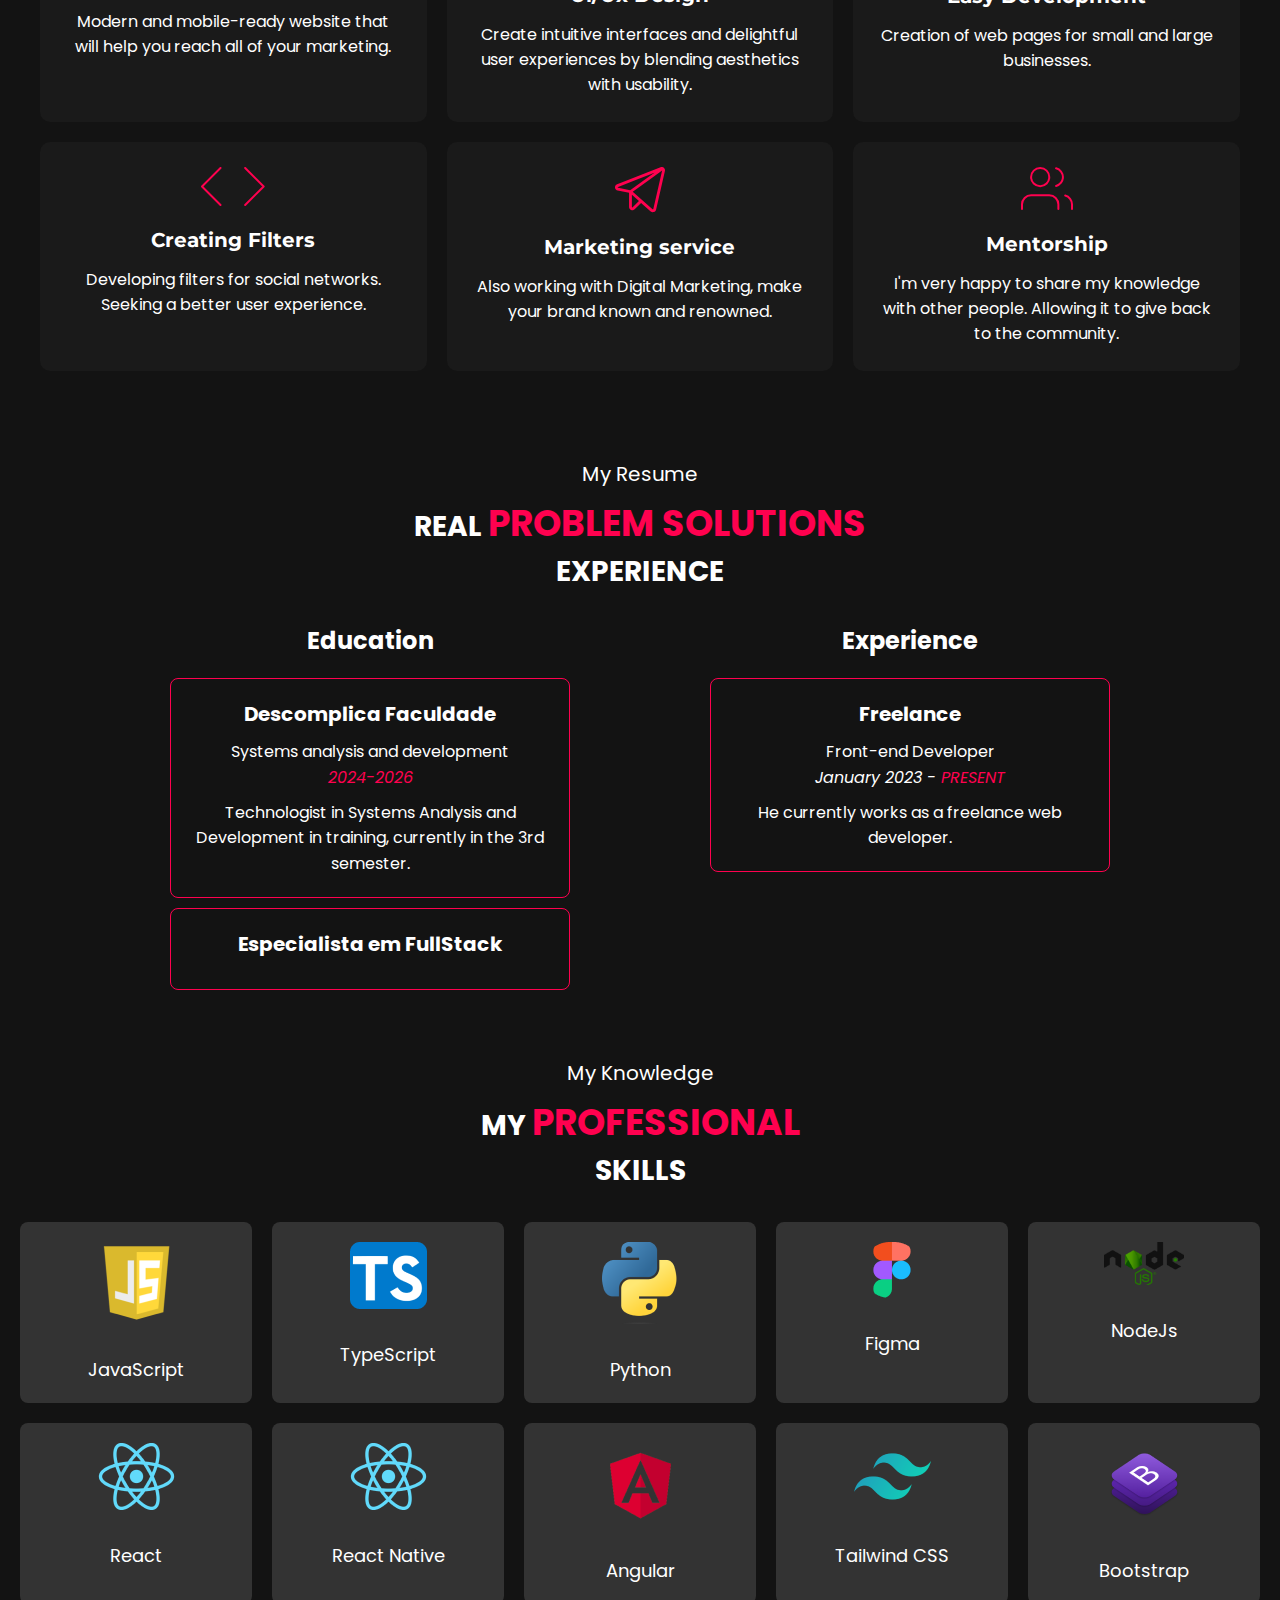
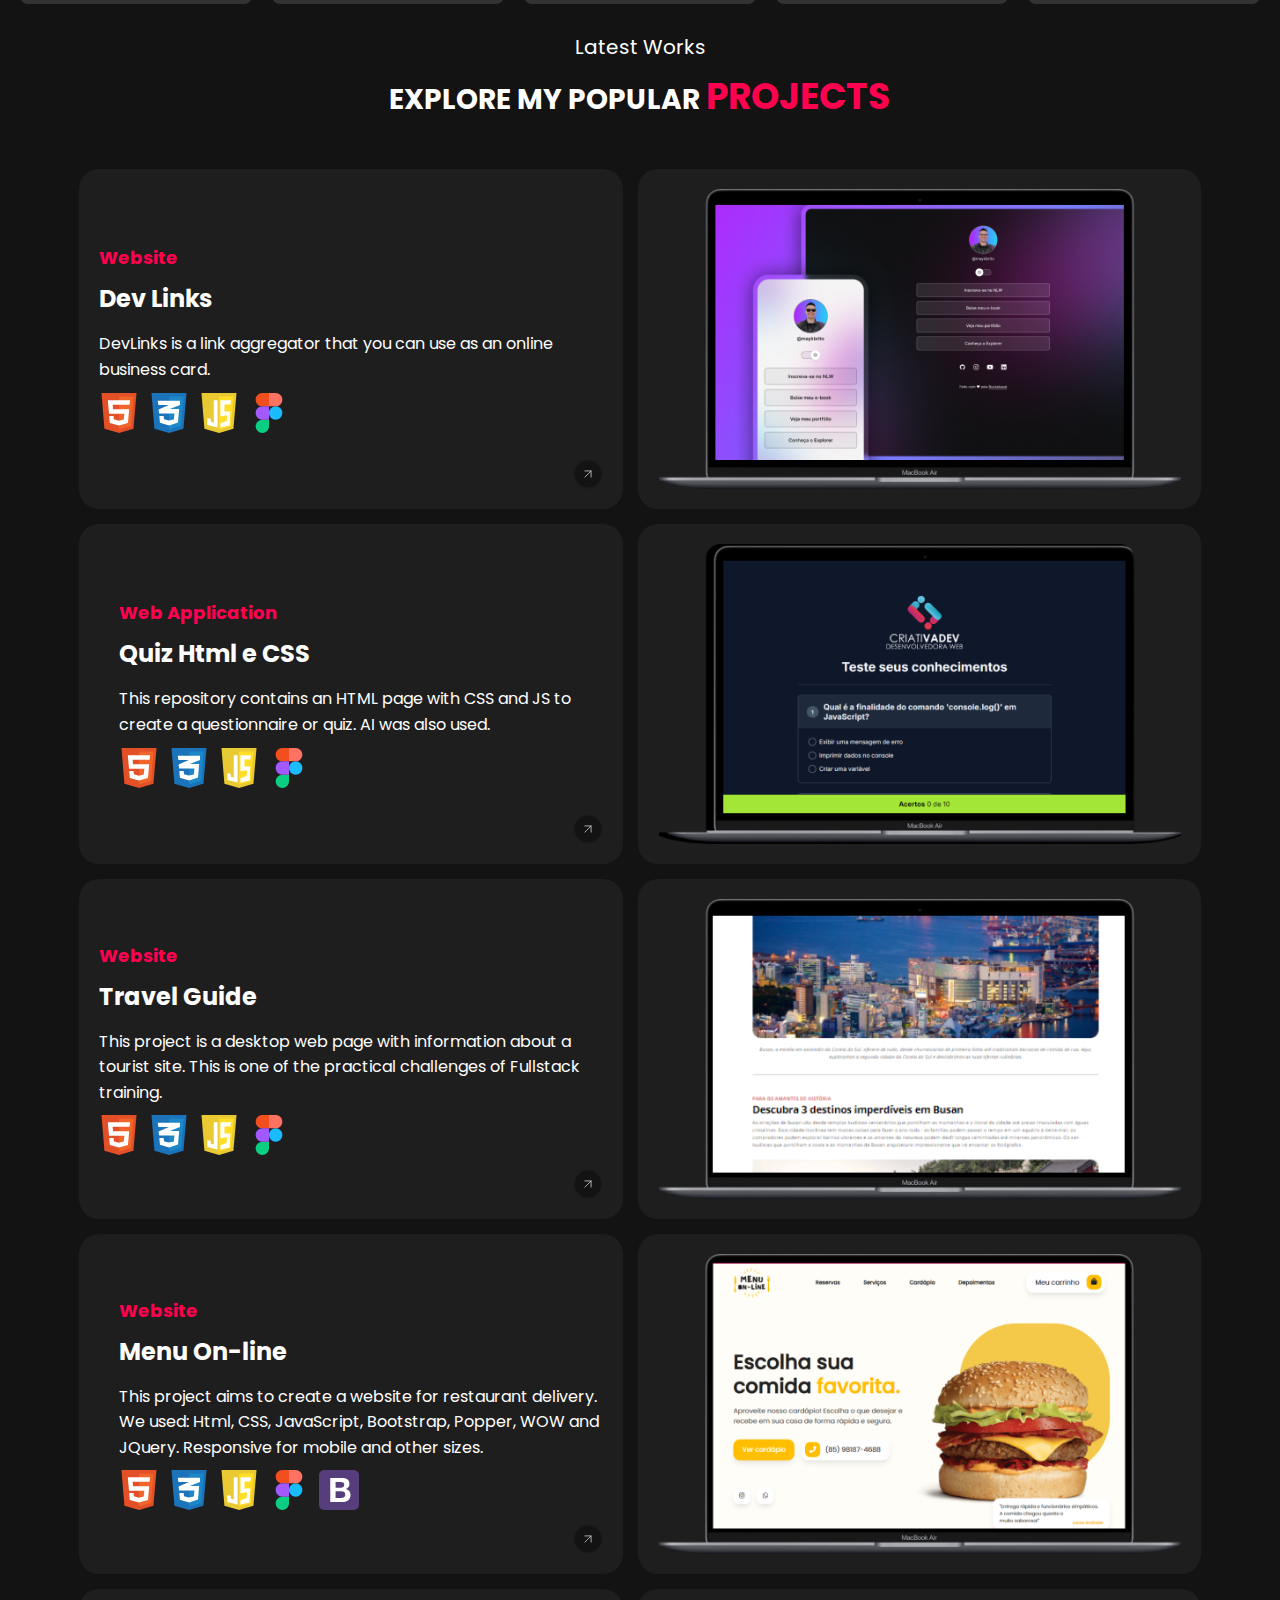
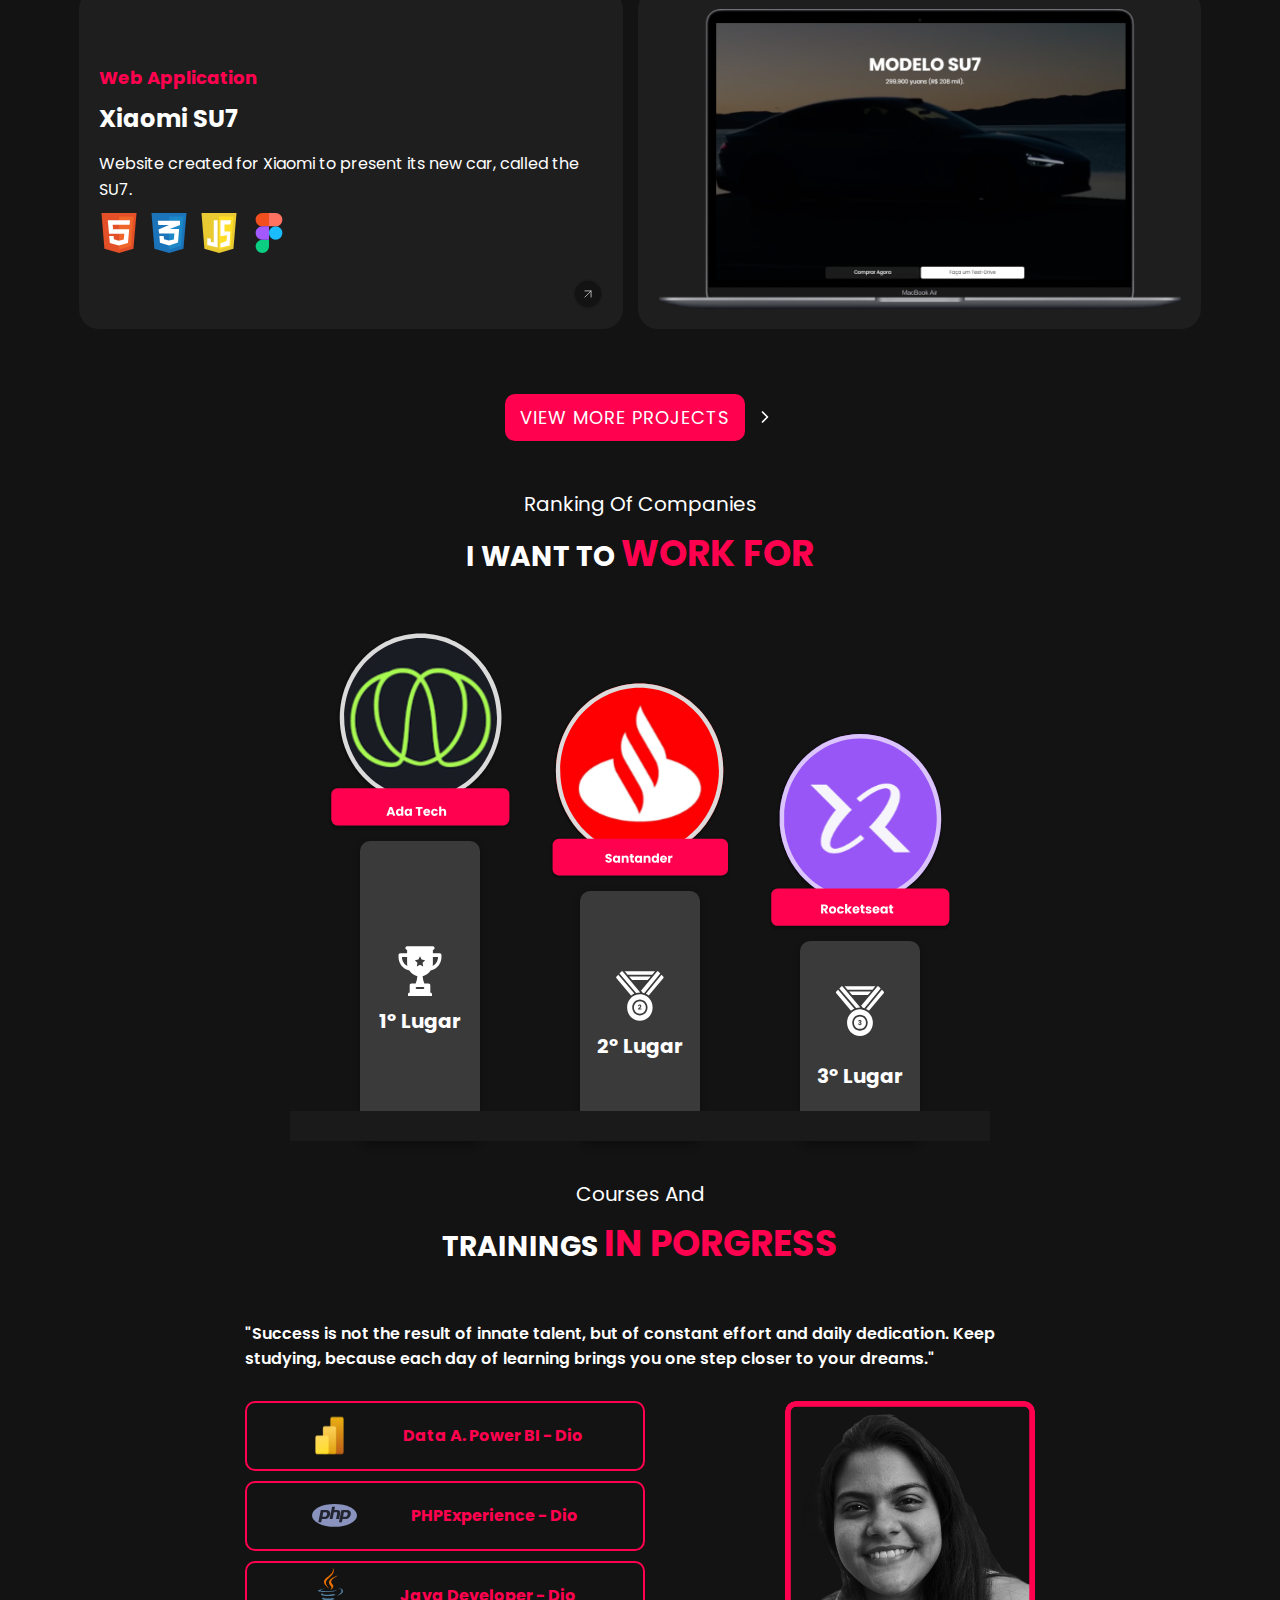
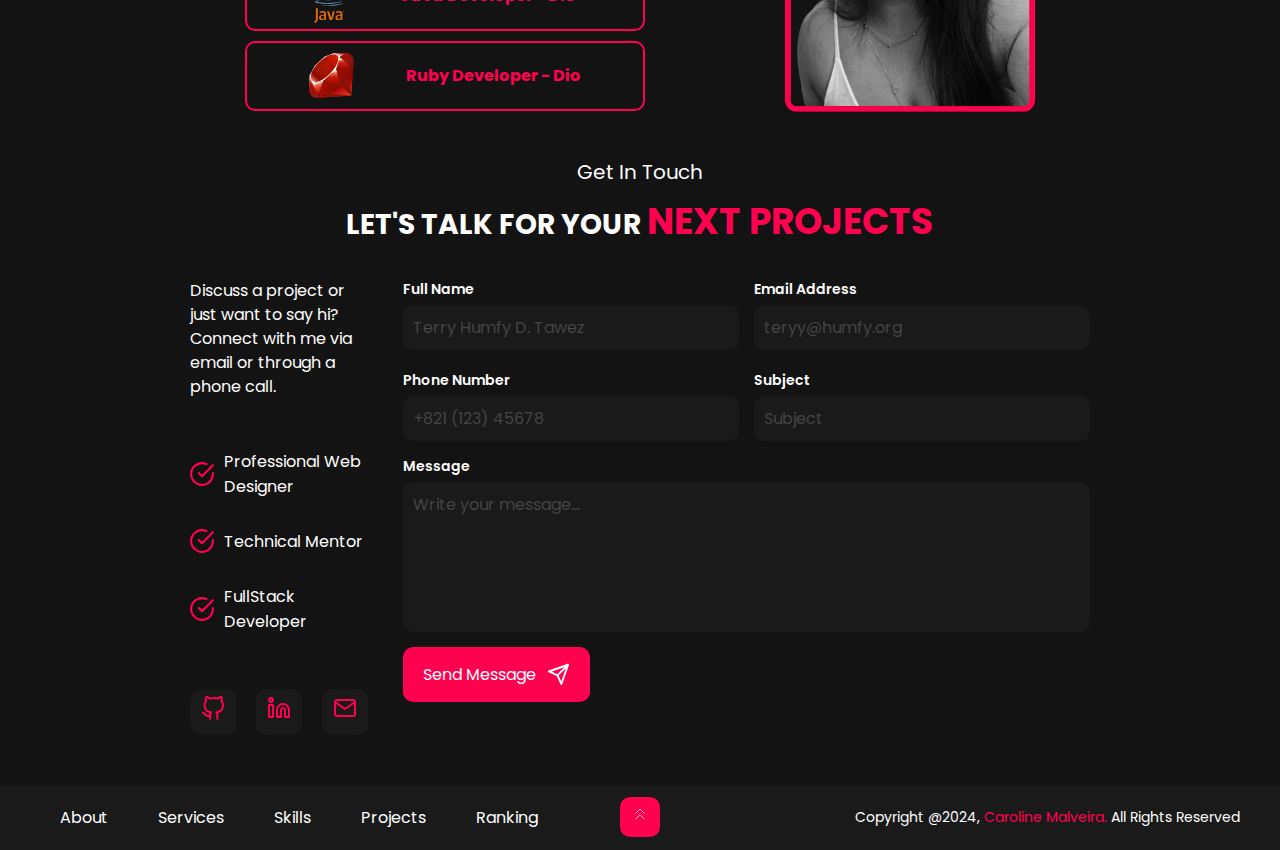
==== commit 5aa8ff14: "adicionando linguagem no projeto" ====
--- a/index.html
+++ b/index.html
@@ -23,7 +23,7 @@
     <div class="landing_page">
       <header class="nav">
         <div class="logo">
-          <a href="#intro"><img src="/assets/logo.svg" alt="Logo" /></a>
+          <a href="#intro"><img src="assets/logo.svg" alt="Logo" /></a>
         </div>
         <div class="navbar">
           <ul>
@@ -64,26 +64,26 @@
           </div>
           <div class="social-media-links">
             <div class="git-hub">
-              <a href="https://github.com/carolmalveiraa" target="_blank"><img class="vector-icon" alt="GitHub" src="/assets/git.svg" /></a>
+              <a href="https://github.com/carolmalveiraa" target="_blank"><img class="vector-icon" alt="GitHub" src="assets/git.svg" /></a>
             </div>
             <div class="linkedin">
-              <a href="https://www.linkedin.com/in/carolinemalveiraa/" target="_blank"><img class="linkedin-icon"alt="LinkedIn" src="/assets/linkedin.svg"/></a>
+              <a href="https://www.linkedin.com/in/carolinemalveiraa/" target="_blank"><img class="linkedin-icon"alt="LinkedIn" src="assets/linkedin.svg"/></a>
             </div>
             <div class="mail">
               <div class="mail1">
-                <a href="mailto:carolmalveiraa@icloud.com"><img class="vector-icon1" alt="Mail" src="/assets/mail.svg" /></a>
+                <a href="mailto:carolmalveiraa@icloud.com"><img class="vector-icon1" alt="Mail" src="assets/mail.svg" /></a>
               </div>
             </div>
           </div>
         </div>
         <div class="avatar">
-          <img src="/assets/Mascote.svg" alt="Avatar" />
+          <img src="assets/Mascote.svg" alt="Avatar" />
         </div>
       </section>
       <section id="about">
         <div class="about-content">
           <div class="image1">
-            <img src="/assets/img1.png" alt="image Caroline" />
+            <img src="assets/img1.png" alt="image Caroline" />
           </div>
           <div class="text-content">
             <span class="about-me">About Me</span>
@@ -101,14 +101,14 @@
             </p>
             <div class="checkability">
               <div class="ability">
-                <img src="/assets/img_checkmark.svg" alt="checkmark" />
+                <img src="assets/img_checkmark.svg" alt="checkmark" />
                 <p>
                   Ability to streamline development processes to drive the
                   achievement of organizational goal.
                 </p>
               </div>
               <div class="ability1">
-                <img src="/assets/img_checkmark.svg" alt="checkmark" />
+                <img src="assets/img_checkmark.svg" alt="checkmark" />
                 <p>
                   Develop highly interactive user interfaces / front-end for
                   the Web.
@@ -119,7 +119,7 @@
               <div class="language1">
                 <img
                   class="iconcircle"
-                  src="/assets/icon_language.svg"
+                  src="assets/icon_language.svg"
                   alt="icon circle"
                 />
                 <p>English - Basic</p>
@@ -127,7 +127,7 @@
               <div class="language2">
                 <img
                   class="iconcircle"
-                  src="/assets/icon_language.svg"
+                  src="assets/icon_language.svg"
                   alt="icon circle"
                 />
                 <p>Portuguese - Native</p>
@@ -149,7 +149,7 @@
           </div>
           <div class="service">
             <div class="servic">
-              <img src="/assets/Globe.svg" alt="icon globe" />
+              <img src="assets/Globe.svg" alt="icon globe" />
               <h3>Web Development</h3>
               <p>
                 Modern and mobile-ready website that will help you reach all
@@ -157,7 +157,7 @@
               </p>
             </div>
             <div class="servic">
-              <img src="/assets/design.svg" alt="icon design" />
+              <img src="assets/design.svg" alt="icon design" />
               <h3>Ui/Ux Design</h3>
               <p>
                 Create intuitive interfaces and delightful user experiences by
@@ -165,12 +165,12 @@
               </p>
             </div>
             <div class="servic">
-              <img src="/assets/Phone.svg" alt="icon phone" />
+              <img src="assets/Phone.svg" alt="icon phone" />
               <h3>Easy Development</h3>
               <p>Creation of web pages for small and large businesses.</p>
             </div>
             <div class="servic">
-              <img src="/assets/Code.svg" alt="icon code" />
+              <img src="assets/Code.svg" alt="icon code" />
               <h3>Creating Filters</h3>
               <p>
                 Developing filters for social networks. Seeking a better user
@@ -178,7 +178,7 @@
               </p>
             </div>
             <div class="servic">
-              <img src="/assets/market.svg" alt="icon market" />
+              <img src="assets/market.svg" alt="icon market" />
               <h3>Marketing service</h3>
               <p>
                 Also working with Digital Marketing, make your brand known and
@@ -186,7 +186,7 @@
               </p>
             </div>
             <div class="servic">
-              <img src="/assets/Users.svg" alt="icon users" />
+              <img src="assets/Users.svg" alt="icon users" />
               <h3>Mentorship</h3>
               <p>
                 I'm very happy to share my knowledge with other people.
@@ -249,43 +249,43 @@
         </div>
         <div class="professionalskills">
           <div class="skill-item">
-            <img src="/assets/javascript.png" alt="icon JavaScript" />
+            <img src="assets/javascript.png" alt="icon JavaScript" />
             <p class="nameskill">JavaScript</p>
           </div>
           <div class="skill-item">
-            <img src="/assets/typescript.png" alt="icon TypeScript" />
+            <img src="assets/typescript.png" alt="icon TypeScript" />
             <p class="nameskill">TypeScript</p>
           </div>
           <div class="skill-item">
-            <img src="/assets/python.png" alt="icon Python" />
+            <img src="assets/python.png" alt="icon Python" />
             <p class="nameskill">Python</p>
           </div>
           <div class="skill-item">
-            <img src="/assets/figma.png" alt="icon Figma" />
+            <img src="assets/figma.png" alt="icon Figma" />
             <p class="nameskill">Figma</p>
           </div>
           <div class="skill-item">
-            <img src="/assets/nodejs.png" alt="icon NodeJs" />
+            <img src="assets/nodejs.png" alt="icon NodeJs" />
             <p class="nameskill">NodeJs</p>
           </div>
           <div class="skill-item">
-            <img src="/assets/react.png" alt="icon React" />
+            <img src="assets/react.png" alt="icon React" />
             <p class="nameskill">React</p>
           </div>
           <div class="skill-item">
-            <img src="/assets/react.png" alt="icon React Native" />
+            <img src="assets/react.png" alt="icon React Native" />
             <p class="nameskill">React Native</p>
           </div>
           <div class="skill-item">
-            <img src="/assets/angular.png" alt="icon Angular" />
+            <img src="assets/angular.png" alt="icon Angular" />
             <p class="nameskill">Angular</p>
           </div>
           <div class="skill-item">
-            <img src="/assets/tailwind.png" alt="icon Tailwind CSS" />
+            <img src="assets/tailwind.png" alt="icon Tailwind CSS" />
             <p class="nameskill">Tailwind CSS</p>
           </div>
           <div class="skill-item">
-            <img src="/assets/bootstrap.png" alt="icon Bootstrap" />
+            <img src="assets/bootstrap.png" alt="icon Bootstrap" />
             <p class="nameskill">Bootstrap</p>
           </div>
         </div>
@@ -303,12 +303,18 @@
               <h5>Website</h5>
               <h3>Dev Links</h3>
               <p>DevLinks is a link aggregator that you can use as an online business card.</p>
+              <div class="imagexp">
+                <img src="assets/html-1.svg" alt="icon HTML">
+                <img src="assets/css-3.svg" alt="icon CSS">
+                <img src="assets/javascript-1.svg" alt="icon Javascript">
+                <img src="assets/figma-icon.svg" alt="icon Figma">
+              </div>
               <a href="https://github.com/carolmalveiraa/projeto" target="_blank">
-                <img src="/assets/arrow.svg" alt="icon arrow" class="iconarrow">
+                <img src="assets/arrow.svg" alt="icon arrow" class="iconarrow">
               </a>
             </td>
             <td class="imageproject">
-              <img src="/assets/explore 1.png" alt="website dev link">
+              <img src="assets/explore 1.png" alt="website dev link">
             </td>
           </tr>
           <tr class="web reverse">
@@ -316,12 +322,18 @@
               <h5>Web Application</h5>
               <h3>Quiz Html e CSS</h3>
               <p>This repository contains an HTML page with CSS and JS to create a questionnaire or quiz. AI was also used.</p>
+              <div class="imagexp">
+                <img src="assets/html-1.svg" alt="icon HTML">
+                <img src="assets/css-3.svg" alt="icon CSS">
+                <img src="assets/javascript-1.svg" alt="icon Javascript">
+                <img src="assets/figma-icon.svg" alt="icon Figma">
+              </div>
               <a href="https://github.com/carolmalveiraa/quiz-quest" target="_blank">
-                <img src="/assets/arrow.svg" alt="icon arrow" class="iconarrow">
+                <img src="assets/arrow.svg" alt="icon arrow" class="iconarrow">
               </a>
             </td>
             <td class="imageproject">
-              <img src="/assets/explore 2.png" alt="website dev link">
+              <img src="assets/explore 2.png" alt="website dev link">
             </td>
           </tr>
           <tr class="web">
@@ -329,12 +341,18 @@
               <h5>Website</h5>
               <h3>Travel Guide</h3>
               <p>This project is a desktop web page with information about a tourist site. This is one of the practical challenges of Fullstack training.</p>
+              <div class="imagexp">
+                <img src="assets/html-1.svg" alt="icon HTML">
+                <img src="assets/css-3.svg" alt="icon CSS">
+                <img src="assets/javascript-1.svg" alt="icon Javascript">
+                <img src="assets/figma-icon.svg" alt="icon Figma">
+              </div>
               <a href="https://github.com/carolmalveiraa/Projeto-Rockeaset" target="_blank">
-                <img src="/assets/arrow.svg" alt="icon arrow" class="iconarrow">
+                <img src="assets/arrow.svg" alt="icon arrow" class="iconarrow">
               </a>
             </td>
             <td class="imageproject">
-              <img src="/assets/explore 3.png" alt="website dev link">
+              <img src="assets/explore 3.png" alt="website dev link">
             </td>
           </tr>
           <tr class="web reverse">
@@ -342,12 +360,19 @@
               <h5>Website</h5>
               <h3>Menu On-line</h3>
               <p>This project aims to create a website for restaurant delivery. <br>We used: Html, CSS, JavaScript, Bootstrap, Popper, WOW and JQuery. Responsive for mobile and other sizes.</p>
+              <div class="imagexp1">
+                <img src="assets/html-1.svg" alt="icon HTML">
+                <img src="assets/css-3.svg" alt="icon CSS">
+                <img src="assets/javascript-1.svg" alt="icon Javascript">
+                <img src="assets/figma-icon.svg" alt="icon Figma">
+                <img src="assets/bootstrap-4.svg" alt="icon Figma">
+              </div>
               <a href="https://github.com/carolmalveiraa/deliverymenu" target="_blank">
-                <img src="/assets/arrow.svg" alt="icon arrow" class="iconarrow">
+                <img src="assets/arrow.svg" alt="icon arrow" class="iconarrow">
               </a>
             </td>
             <td class="imageproject">
-              <img src="/assets/explore 4.png" alt="website dev link">
+              <img src="assets/explore 4.png" alt="website dev link">
             </td>
           </tr>
           <tr class="web">
@@ -355,19 +380,25 @@
               <h5>Web Application</h5>
               <h3>Xiaomi SU7</h3>
               <p>Website created for Xiaomi to present its new car, called the SU7.</p>
+              <div class="imagexp">
+                <img src="assets/html-1.svg" alt="icon HTML">
+                <img src="assets/css-3.svg" alt="icon CSS">
+                <img src="assets/javascript-1.svg" alt="icon Javascript">
+                <img src="assets/figma-icon.svg" alt="icon Figma">
+              </div>
               <a href="https://github.com/carolmalveiraa/XiaomiSU7---DevClub" target="_blank">
-                <img src="/assets/arrow.svg" alt="icon arrow" class="iconarrow">
+                <img src="assets/arrow.svg" alt="icon arrow" class="iconarrow">
               </a>
             </td>
             <td class="imageproject">
-              <img src="/assets/explore 5.png" alt="website dev link">
+              <img src="assets/explore 5.png" alt="website dev link">
             </td>
           </tr>
         </table>
         <div class="view">
           <a href="https://github.com/carolmalveiraa" target="_blank">
             <p>View More Projects</p>
-            <img src="/assets/chevron-right.svg" alt="chevron">
+            <img src="assets/chevron-right.svg" alt="chevron">
           </a>
         </div>
       </section>
@@ -383,27 +414,27 @@
           </div>
           <div class="podium">
             <div class="primeiro">
-              <img src="/assets/ada.svg" alt="Logo Ada">
+              <img src="assets/ada.svg" alt="Logo Ada">
               <div class="um">
-                <img src="/assets/Glyph.svg" alt="Icon glyph">
+                <img src="assets/Glyph.svg" alt="Icon glyph">
               <div class="tagname">
                 <p>1º Lugar</p>
               </div>
               </div>
             </div>
             <div class="segundo">
-              <img src="/assets/santander.svg" alt="Logo Santander">
+              <img src="assets/santander.svg" alt="Logo Santander">
               <div class="dois">
-                <img src="/assets/2.svg" alt="Icon medal">
+                <img src="assets/2.svg" alt="Icon medal">
               <div class="tagname">
                 <p>2º Lugar</p>
               </div>
               </div>
             </div>
             <div class="terceiro">
-              <img src="/assets/rocketseat.svg" alt="Logo rocketseat">
+              <img src="assets/rocketseat.svg" alt="Logo rocketseat">
               <div class="tres">
-                <img src="/assets/3.svg" alt="Icon medal">
+                <img src="assets/3.svg" alt="Icon medal">
               <div class="tagname">
                 <p>3º Lugar</p>
               </div>
@@ -428,24 +459,24 @@
           <div class="content">
             <div class="trainings-container">
               <div class="trainings">
-                <img src="/assets/Power BI.svg" alt="icon power bi">
+                <img src="assets/Power BI.svg" alt="icon power bi">
                 Data A. Power BI - Dio
               </div>
               <div class="trainings">
-                <img src="/assets/PHP.svg" alt="icon php">
+                <img src="assets/PHP.svg" alt="icon php">
                 PHPExperience - Dio
               </div>
               <div class="trainingsmenor">
-                <img src="/assets/Java.svg" alt="icon java">
+                <img src="assets/Java.svg" alt="icon java">
                 Java Developer - Dio
               </div>
               <div class="trainings">
-                <img src="/assets/Ruby.svg" alt="icon ruby">
+                <img src="assets/Ruby.svg" alt="icon ruby">
                 Ruby Developer - Dio
               </div>
         </div>
         <div class="profile">
-          <img src="/assets/img_img2.png" alt="Foto Caroline Malveira">
+          <img src="assets/img_img2.png" alt="Foto Caroline Malveira">
         </div>
       </div>
     </div>
@@ -465,28 +496,28 @@
       </div>
       <div class="checkability1">
         <div class="ability2">
-          <img src="/assets/img_checkmark.svg" alt="checkmark" />
+          <img src="assets/img_checkmark.svg" alt="checkmark" />
           <p>Professional Web Designer</p>
         </div>
         <div class="ability3">
-          <img src="/assets/img_checkmark.svg" alt="checkmark" />
+          <img src="assets/img_checkmark.svg" alt="checkmark" />
           <p>Technical Mentor</p>
         </div>
         <div class="ability4">
-          <img src="/assets/img_checkmark.svg" alt="checkmark" />
+          <img src="assets/img_checkmark.svg" alt="checkmark" />
           <p>FullStack Developer</p>
         </div>
       </div>
       <div class="social-media-links1">
             <div class="git-hub">
-              <a href="https://github.com/carolmalveiraa" target="_blank"><img class="vector-icon" alt="GitHub" src="/assets/git.svg" /></a>
+              <a href="https://github.com/carolmalveiraa" target="_blank"><img class="vector-icon" alt="GitHub" src="assets/git.svg" /></a>
             </div>
             <div class="linkedin">
-              <a href="https://www.linkedin.com/in/carolinemalveiraa/" target="_blank"><img class="linkedin-icon"alt="LinkedIn" src="/assets/linkedin.svg"/></a>
+              <a href="https://www.linkedin.com/in/carolinemalveiraa/" target="_blank"><img class="linkedin-icon"alt="LinkedIn" src="assets/linkedin.svg"/></a>
             </div>
             <div class="mail">
               <div class="mail1">
-                <a href="mailto:carolmalveiraa@icloud.com"><img class="vector-icon1" alt="Mail" src="/assets/mail.svg" /></a>
+                <a href="mailto:carolmalveiraa@icloud.com"><img class="vector-icon1" alt="Mail" src="assets/mail.svg" /></a>
               </div>
             </div>
       </div>
@@ -521,7 +552,7 @@
         <div class="sendmessage">
         <button type="submit" class="sendmessage2">
           <span class="sendmessage1">Send Message</span>
-          <img class="img" src="/assets/send.svg" alt="icon send">
+          <img class="img" src="assets/send.svg" alt="icon send">
         </button>
         </div>
   </div>
@@ -539,10 +570,10 @@
           </ul>
       </div>
       <div class="copyright">
-        <h4>Copyright @2024,<span class="pinkcop">Caroline Malveira</span>All Rights Reserved</h4>
+        <h4>Copyright @2024, <span class="pinkcop">Caroline Malveira.</span> All Rights Reserved</h4>
       </div>
       <div class="scroll">
-        <a href="#intro"><img src="/assets/chevrons-up.svg" alt="chevrons-up"></a>
+        <a href="#intro"><img src="assets/chevrons-up.svg" alt="chevrons-up"></a>
       </div>
     </footer>
     </main>
--- a/style.css
+++ b/style.css
@@ -6,7 +6,6 @@
 html {
   scroll-behavior: smooth;
 }
-
 * {
   box-sizing: border-box;
   margin: 0;
@@ -14,8 +13,9 @@
 }
 
 body {
-  max-width: 1290px;
   font-family: "Poppins", sans-serif;
+  max-width: 1440px;
+  margin: 0 auto;
 }
 header.nav {
   display: flex;
@@ -653,6 +653,27 @@
   max-height: 300px;
 }
 
+.imagexp {
+  display: flex;
+  gap: 10px;
+  align-items: center;
+  margin-top: 10px;
+}
+.imagexp img {
+  width: 40px;
+  height: 40px;
+}
+.imagexp1 {
+  display: flex;
+  gap: 10px;
+  align-items: center;
+  margin-top: 10px;
+}
+.imagexp1 img {
+  width: 40px;
+  height: 40px;
+}
+
 .titleskills {
   text-align: center;
   margin-bottom: 30px;
@@ -1067,6 +1088,7 @@
   align-items: center;
   justify-content: space-between;
   position: relative;
+  margin-top: 50px;
 }
 
 .copyright {
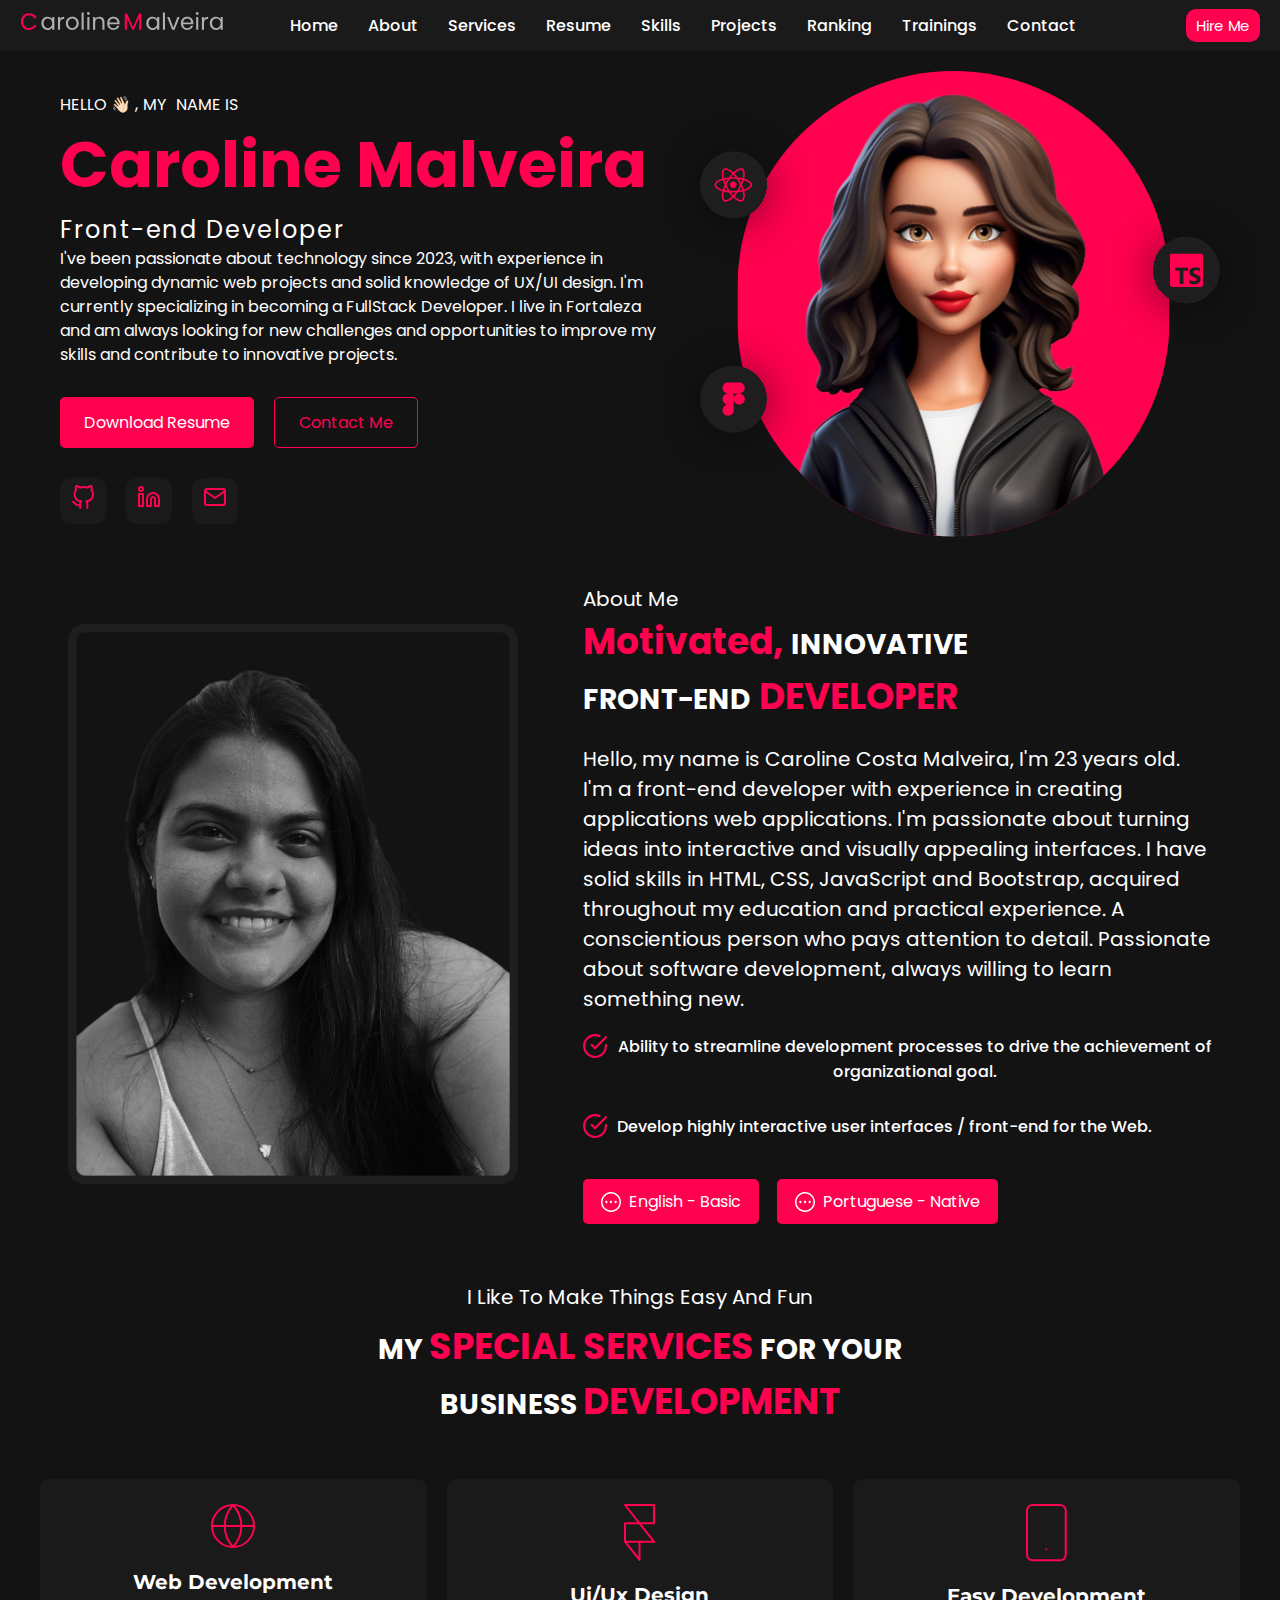
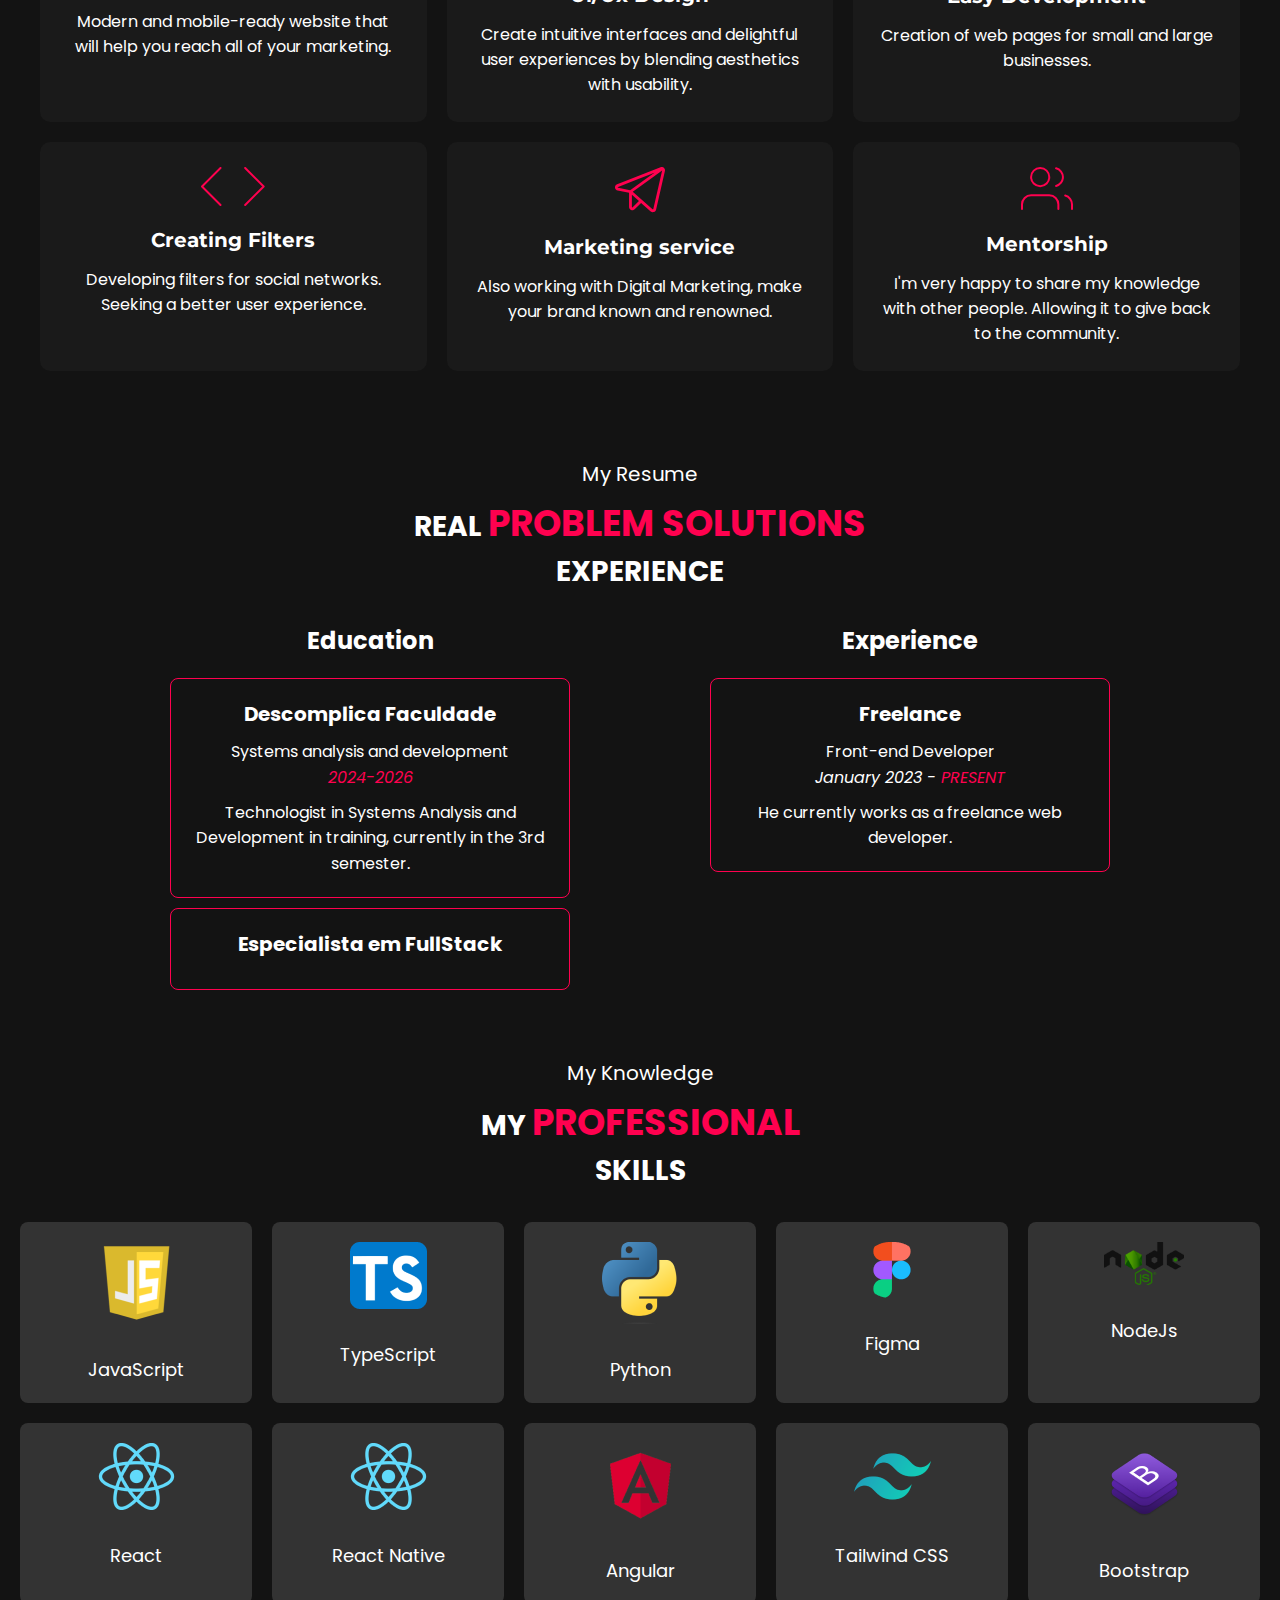
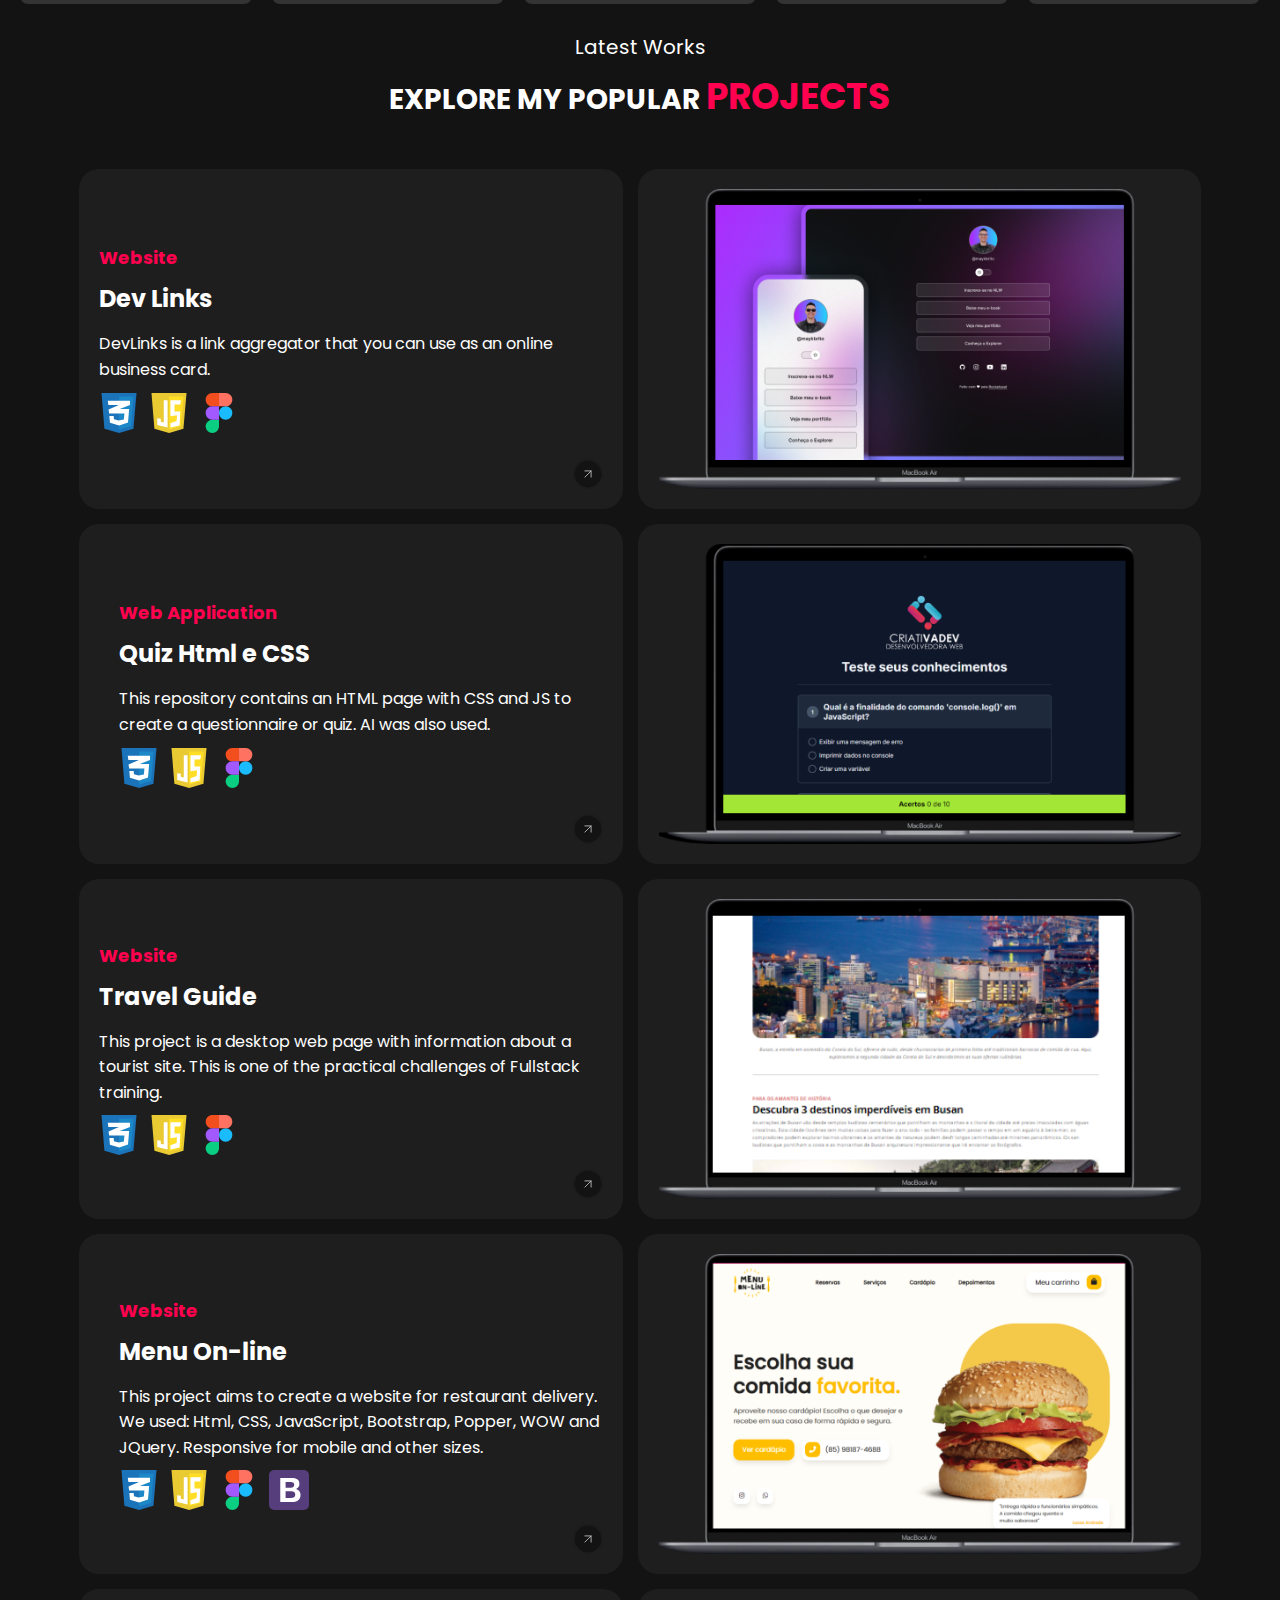
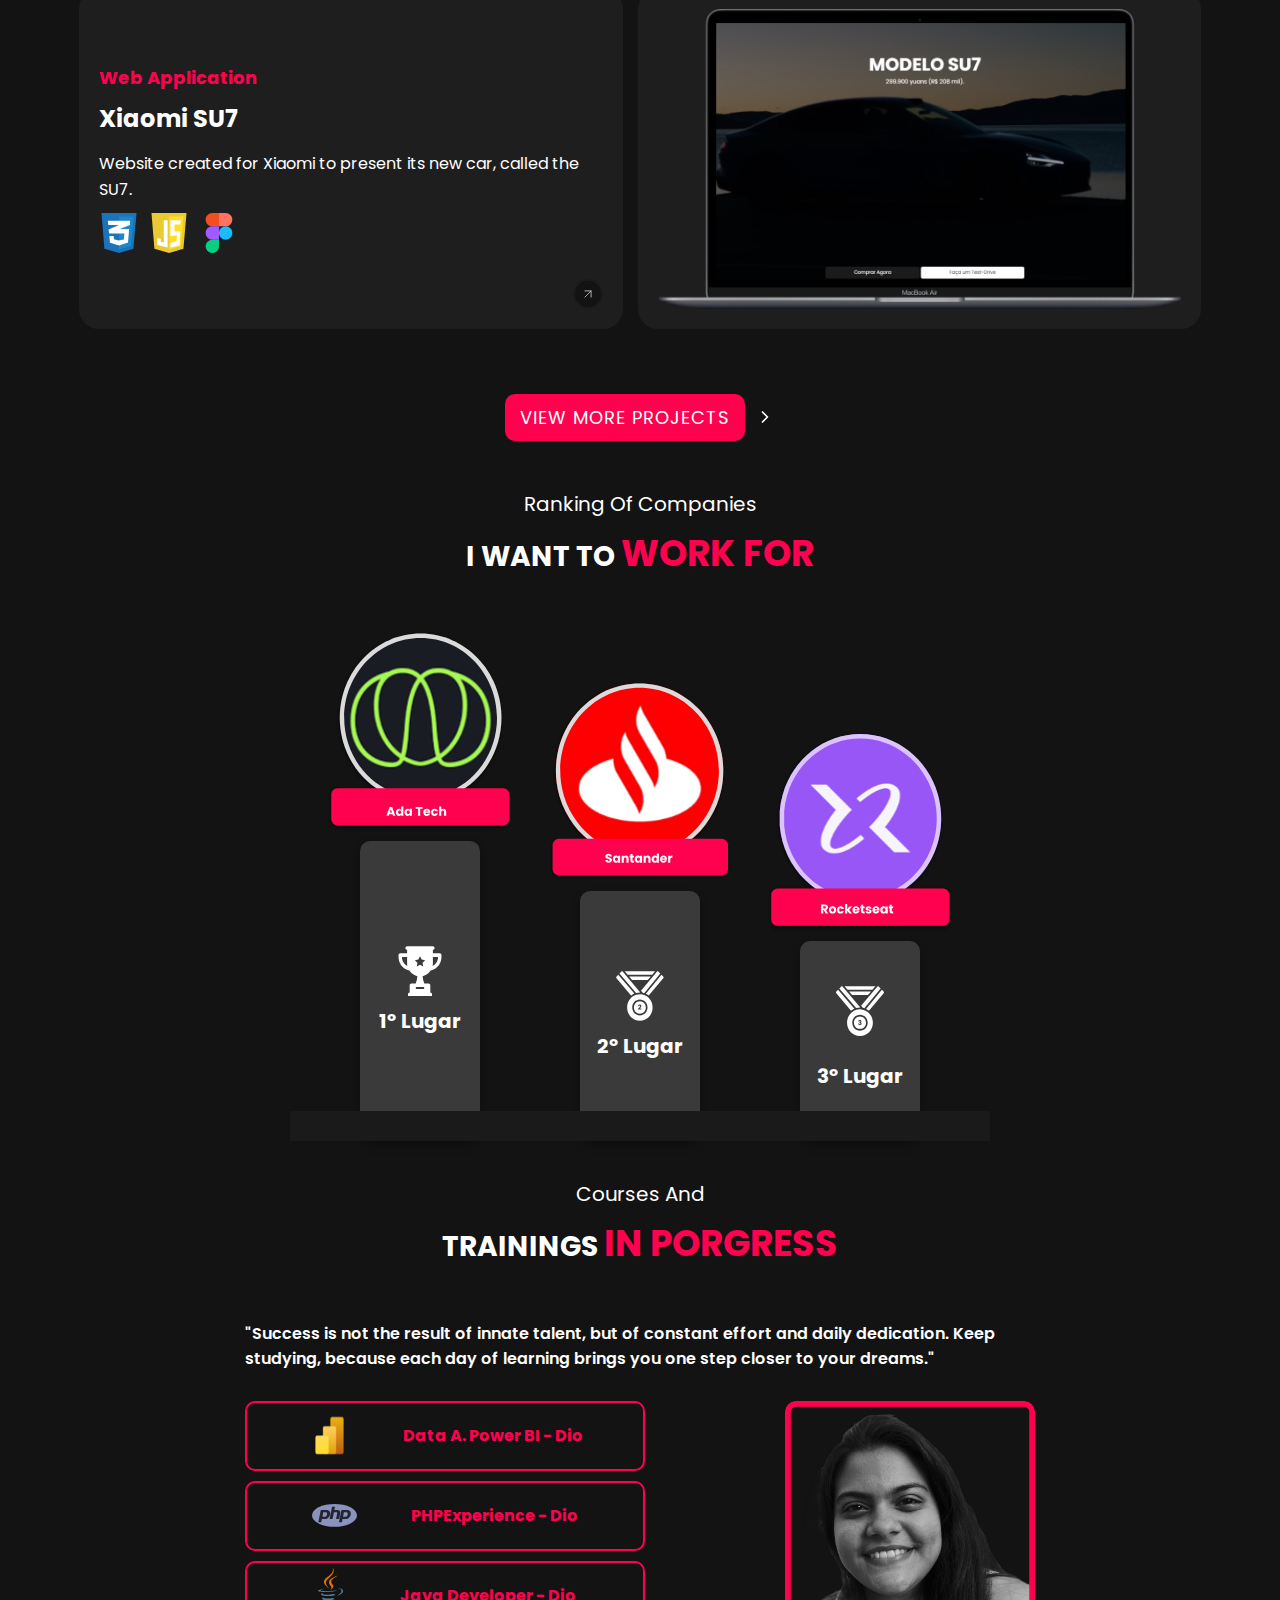
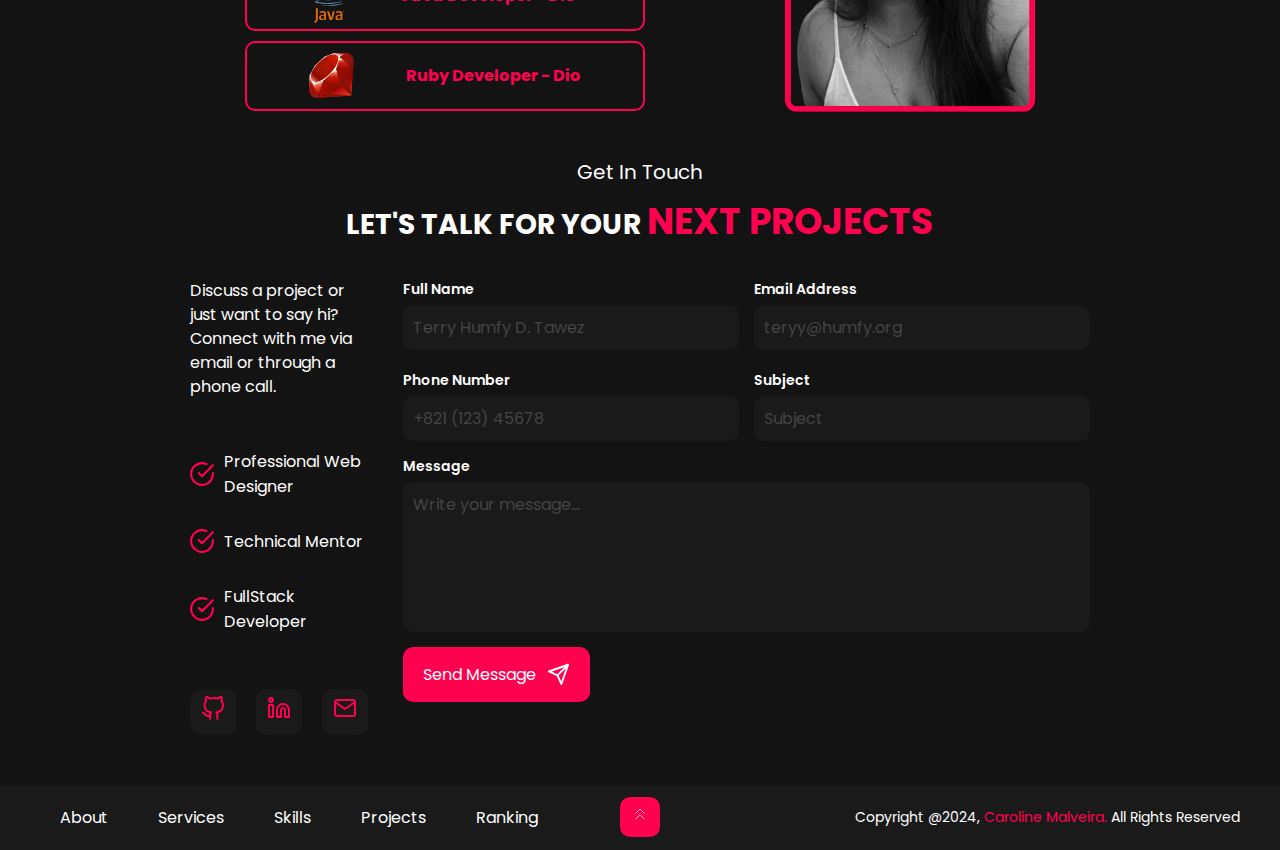
==== commit 3bb2d427: "atualizando e deixando acessível" ====
--- a/index.html
+++ b/index.html
@@ -304,10 +304,9 @@
               <h3>Dev Links</h3>
               <p>DevLinks is a link aggregator that you can use as an online business card.</p>
               <div class="imagexp">
-                <img src="assets/html-1.svg" alt="icon HTML">
-                <img src="assets/css-3.svg" alt="icon CSS">
-                <img src="assets/javascript-1.svg" alt="icon Javascript">
-                <img src="assets/figma-icon.svg" alt="icon Figma">
+                <img src="assets/css-3.svg" alt="icon CSS" aria-label="CSS Icon">
+                <img src="assets/javascript-1.svg" alt="icon Javascript" aria-label="Javascript Icon">
+                <img src="assets/figma-icon.svg" alt="icon Figma" aria-label="Figma Icon">
               </div>
               <a href="https://github.com/carolmalveiraa/projeto" target="_blank">
                 <img src="assets/arrow.svg" alt="icon arrow" class="iconarrow">
@@ -323,10 +322,9 @@
               <h3>Quiz Html e CSS</h3>
               <p>This repository contains an HTML page with CSS and JS to create a questionnaire or quiz. AI was also used.</p>
               <div class="imagexp">
-                <img src="assets/html-1.svg" alt="icon HTML">
-                <img src="assets/css-3.svg" alt="icon CSS">
-                <img src="assets/javascript-1.svg" alt="icon Javascript">
-                <img src="assets/figma-icon.svg" alt="icon Figma">
+                <img src="assets/css-3.svg" alt="icon CSS" aria-label="CSS Icon">
+                <img src="assets/javascript-1.svg" alt="icon Javascript" aria-label="Javascript Icon">
+                <img src="assets/figma-icon.svg" alt="icon Figma" aria-label="Figma Icon">
               </div>
               <a href="https://github.com/carolmalveiraa/quiz-quest" target="_blank">
                 <img src="assets/arrow.svg" alt="icon arrow" class="iconarrow">
@@ -342,10 +340,9 @@
               <h3>Travel Guide</h3>
               <p>This project is a desktop web page with information about a tourist site. This is one of the practical challenges of Fullstack training.</p>
               <div class="imagexp">
-                <img src="assets/html-1.svg" alt="icon HTML">
-                <img src="assets/css-3.svg" alt="icon CSS">
-                <img src="assets/javascript-1.svg" alt="icon Javascript">
-                <img src="assets/figma-icon.svg" alt="icon Figma">
+                <img src="assets/css-3.svg" alt="icon CSS" aria-label="CSS Icon">
+                <img src="assets/javascript-1.svg" alt="icon Javascript" aria-label="Javascript Icon">
+                <img src="assets/figma-icon.svg" alt="icon Figma" aria-label="Figma Icon">
               </div>
               <a href="https://github.com/carolmalveiraa/Projeto-Rockeaset" target="_blank">
                 <img src="assets/arrow.svg" alt="icon arrow" class="iconarrow">
@@ -361,11 +358,10 @@
               <h3>Menu On-line</h3>
               <p>This project aims to create a website for restaurant delivery. <br>We used: Html, CSS, JavaScript, Bootstrap, Popper, WOW and JQuery. Responsive for mobile and other sizes.</p>
               <div class="imagexp1">
-                <img src="assets/html-1.svg" alt="icon HTML">
-                <img src="assets/css-3.svg" alt="icon CSS">
-                <img src="assets/javascript-1.svg" alt="icon Javascript">
-                <img src="assets/figma-icon.svg" alt="icon Figma">
-                <img src="assets/bootstrap-4.svg" alt="icon Figma">
+                <img src="assets/css-3.svg" alt="icon CSS" aria-label="CSS Icon">
+                <img src="assets/javascript-1.svg" alt="icon Javascript" aria-label="Javascript Icon">
+                <img src="assets/figma-icon.svg" alt="icon Figma" aria-label="Figma Icon">
+                <img src="assets/bootstrap-4.svg" alt="icon Bootstrap" aria-label="Bootstrap Icon">
               </div>
               <a href="https://github.com/carolmalveiraa/deliverymenu" target="_blank">
                 <img src="assets/arrow.svg" alt="icon arrow" class="iconarrow">
@@ -381,10 +377,9 @@
               <h3>Xiaomi SU7</h3>
               <p>Website created for Xiaomi to present its new car, called the SU7.</p>
               <div class="imagexp">
-                <img src="assets/html-1.svg" alt="icon HTML">
-                <img src="assets/css-3.svg" alt="icon CSS">
-                <img src="assets/javascript-1.svg" alt="icon Javascript">
-                <img src="assets/figma-icon.svg" alt="icon Figma">
+                <img src="assets/css-3.svg" alt="icon CSS" aria-label="CSS Icon">
+                <img src="assets/javascript-1.svg" alt="icon Javascript" aria-label="Javascript Icon">
+                <img src="assets/figma-icon.svg" alt="icon Figma" aria-label="Figma Icon">
               </div>
               <a href="https://github.com/carolmalveiraa/XiaomiSU7---DevClub" target="_blank">
                 <img src="assets/arrow.svg" alt="icon arrow" class="iconarrow">
@@ -579,4 +574,4 @@
     </main>
     </div>
   </body>
-</html>
+</html>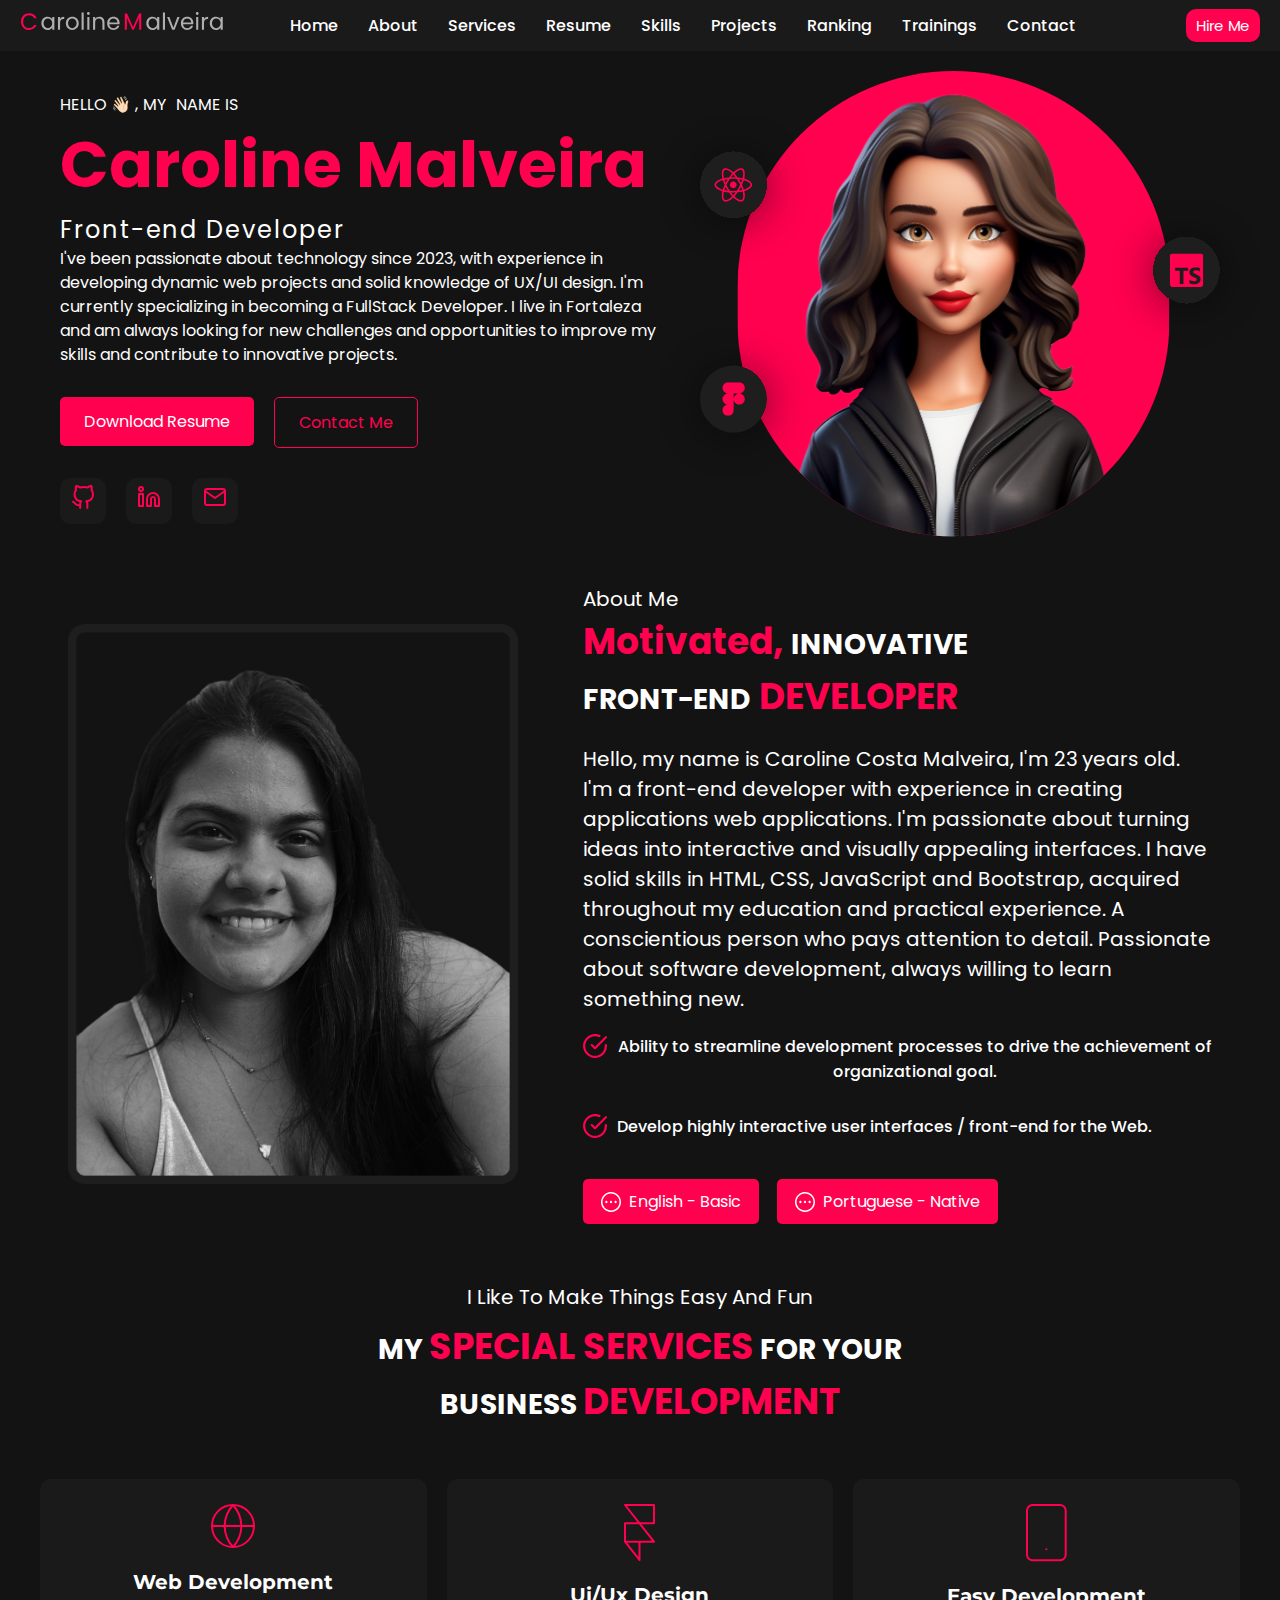
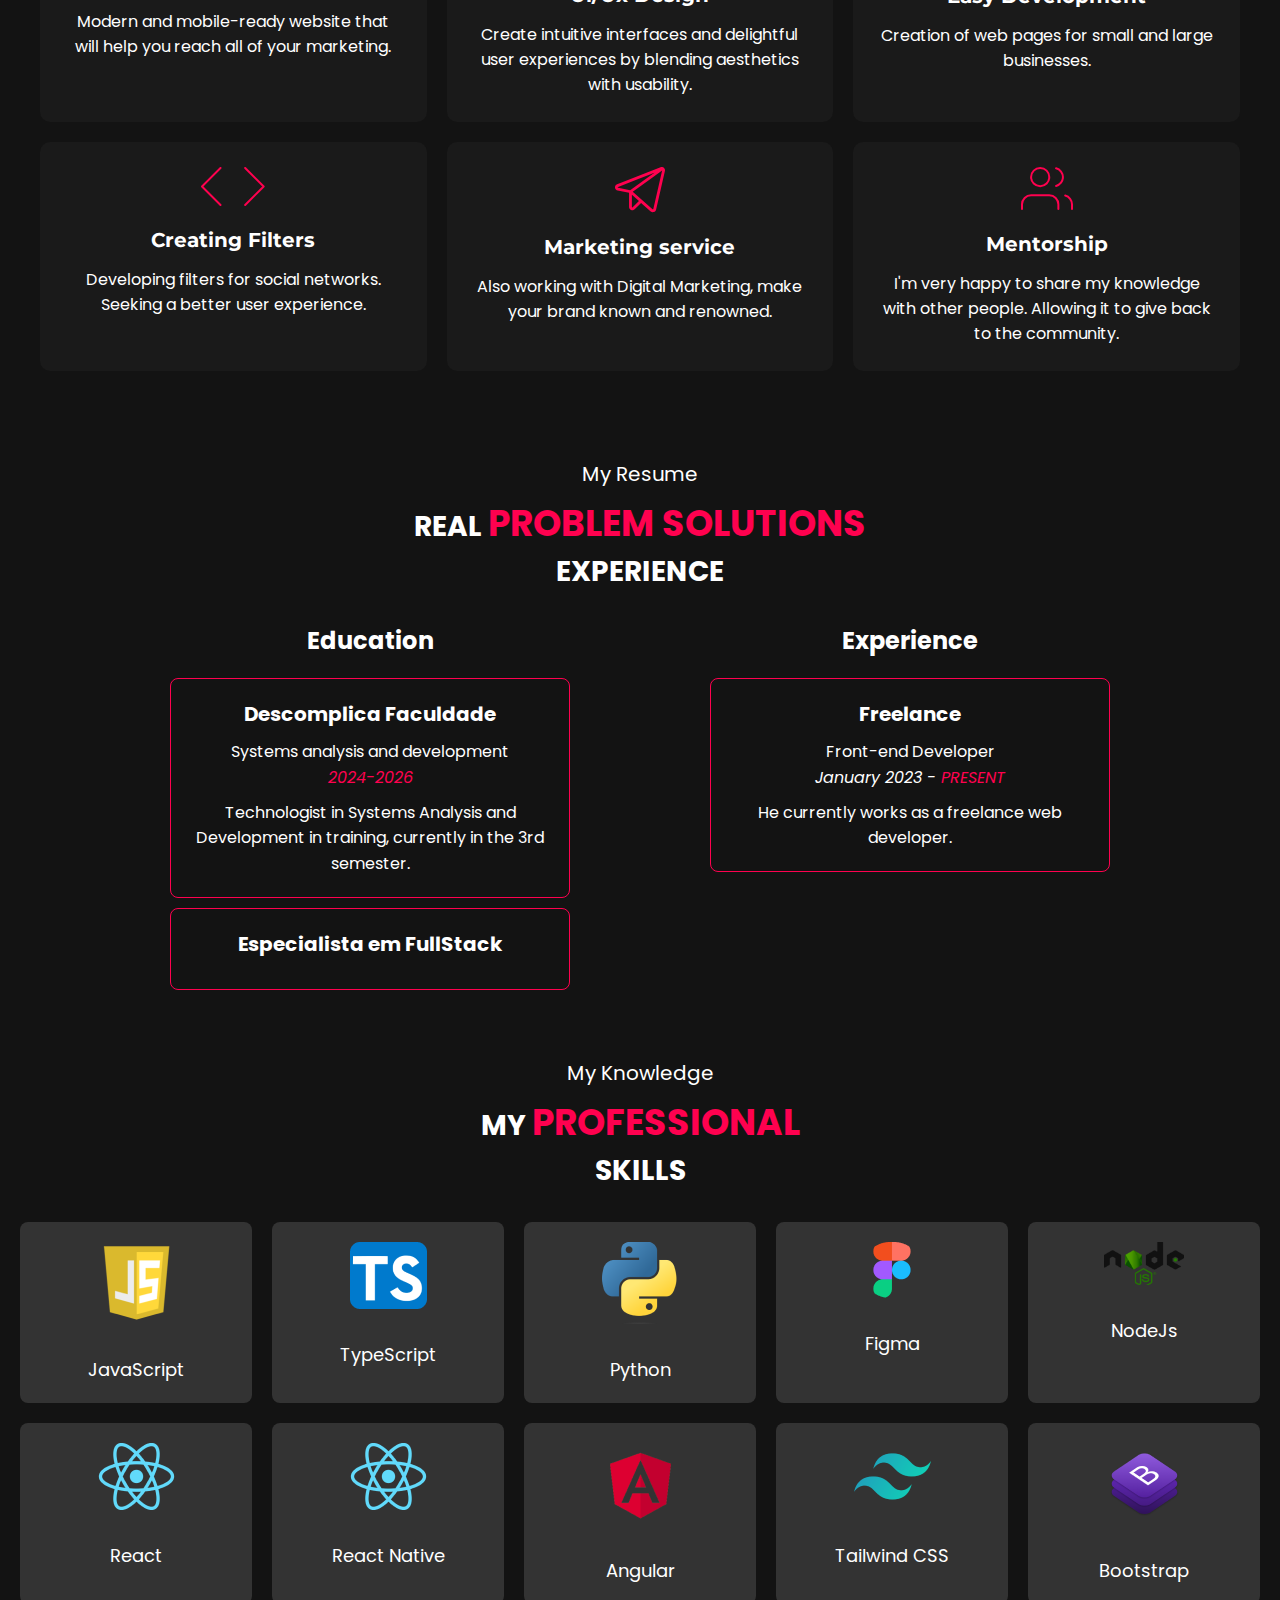
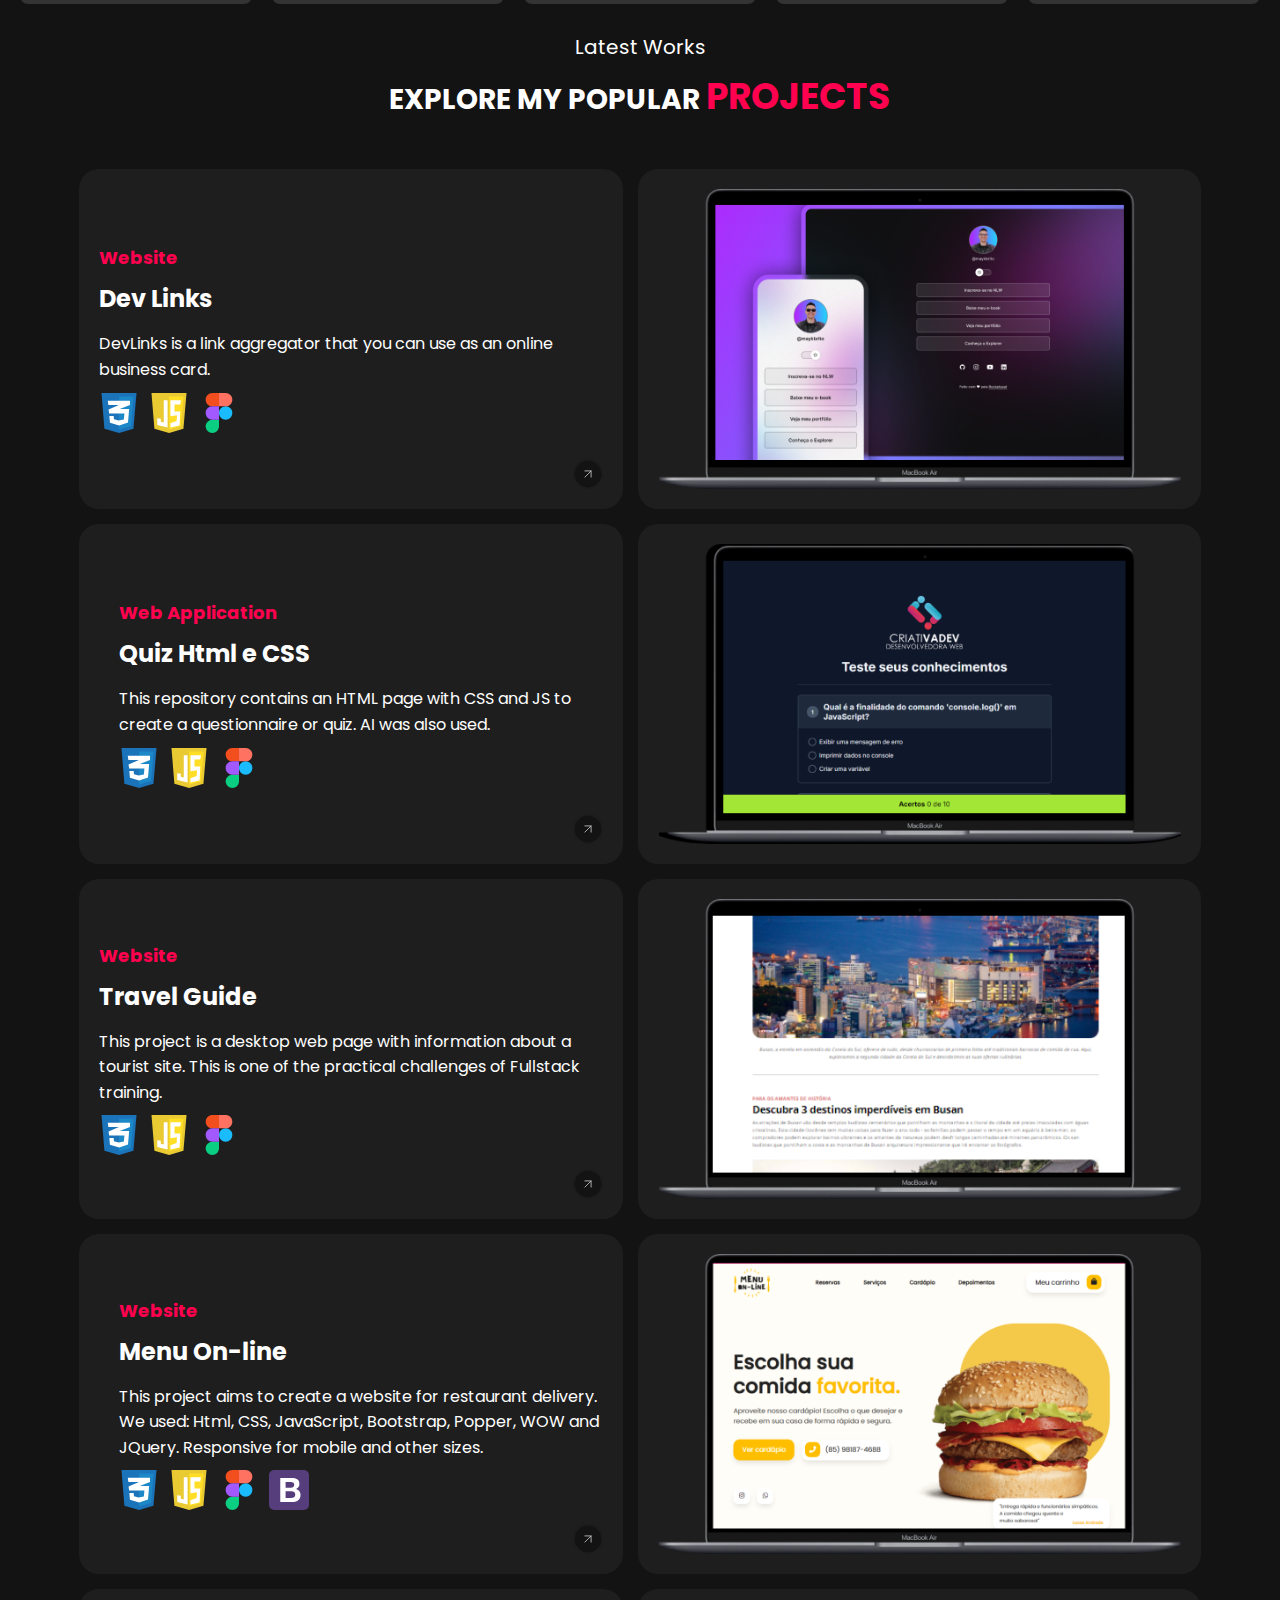
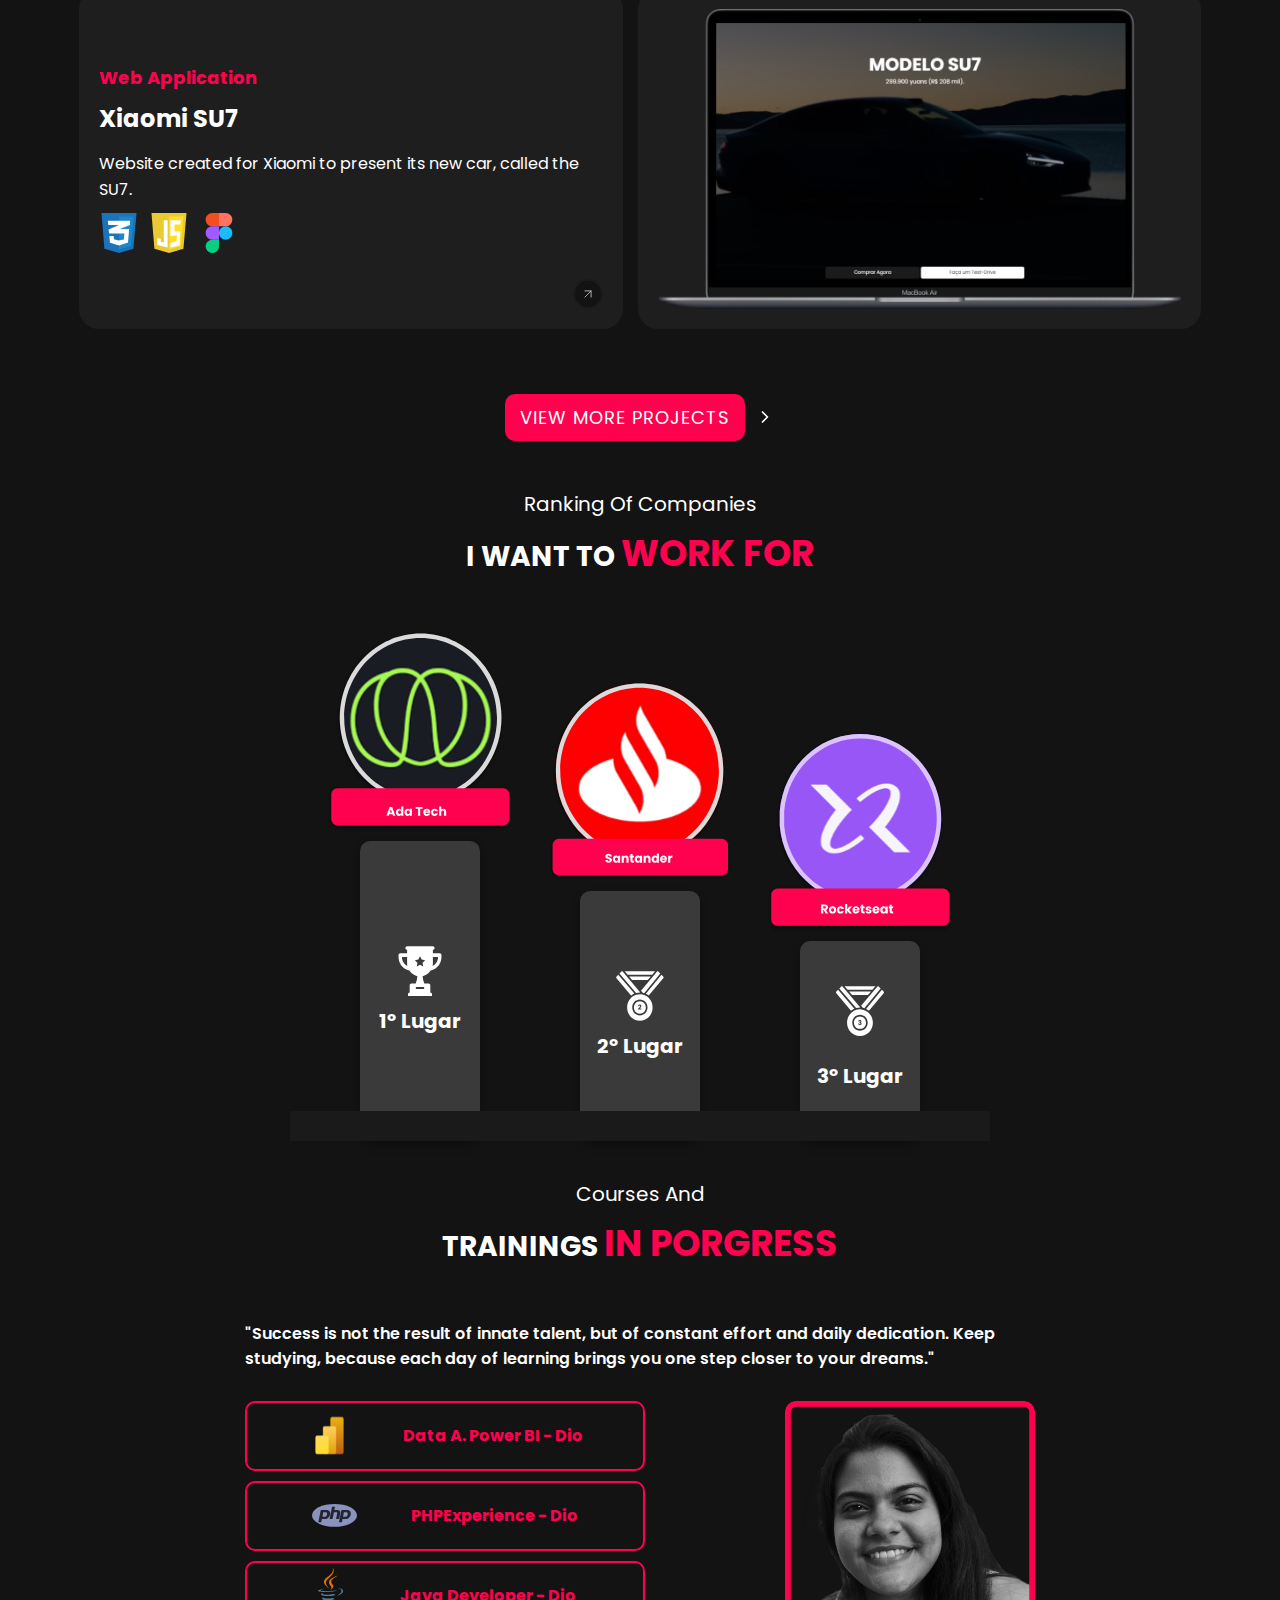
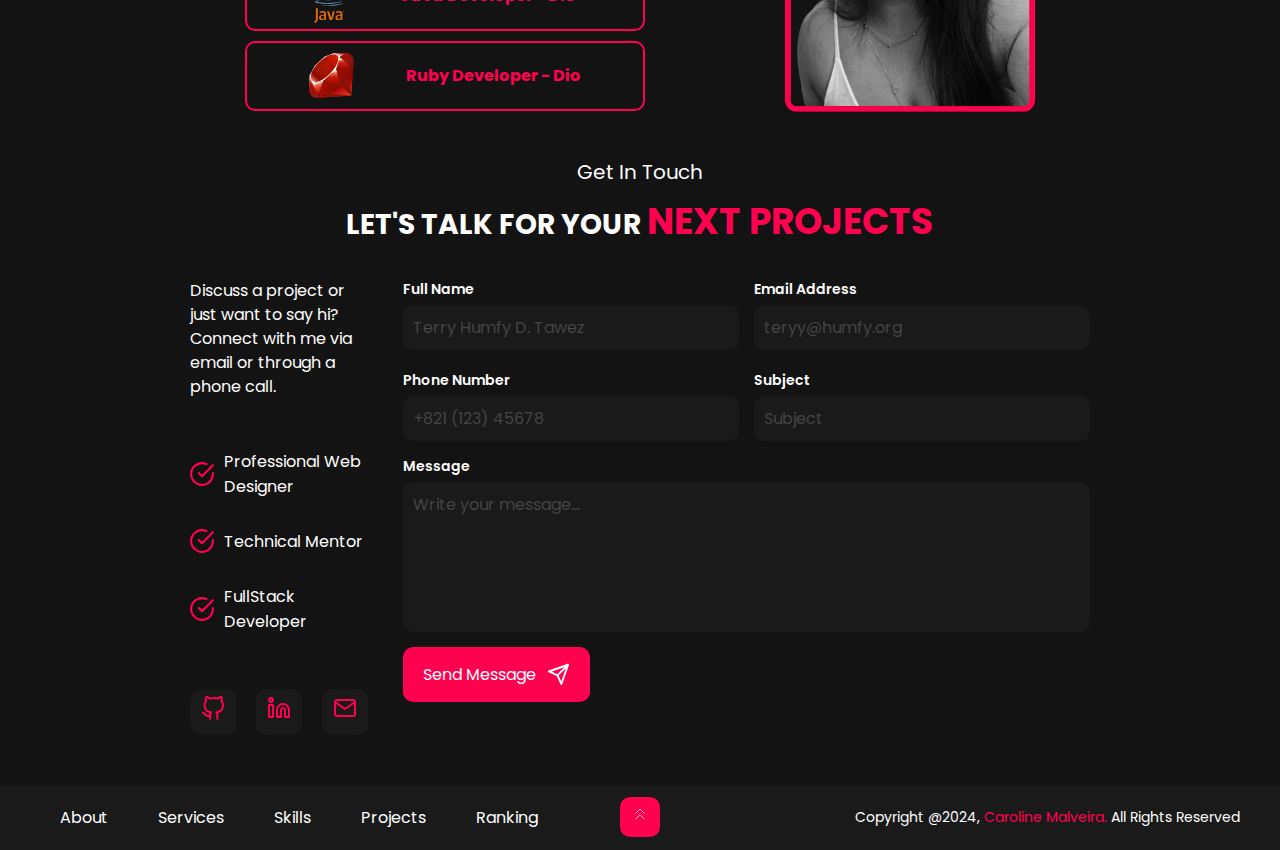
==== commit 3a297336: "adicionando o meu currículo" ====
--- a/index.html
+++ b/index.html
@@ -38,7 +38,7 @@
             <li class="contact"><a href="#contact">Contact</a></li>
           </ul>
         </div>
-        <button class="hire-me">Hire Me</button>
+        <button class="hire-me"><a href="#contact">Hire Me</a></button>
       </header>
     <main class="container">
       <section id="intro">
@@ -59,19 +59,23 @@
             to innovative projects.
           </p>
           <div class="buttons">
-            <button class="download">Download Resume</button>
-            <button class="contact-me">Contact Me</button>
+            <a href="assets/CAROLINE COSTA MALVEIRA.pdf" download>
+              <button class="download">Download Resume</button>
+            </a>
+            <a href="https://api.whatsapp.com/send?phone=5585991618454&text=Ol%C3%A1,%20se%20caso%20tiver%20interesse%20em%20me%20contratar,%20me%20envie%20uma%20mensagem." target="_blank">
+              <button class="contact-me">Contact Me</button>
+            </a>
           </div>
           <div class="social-media-links">
             <div class="git-hub">
-              <a href="https://github.com/carolmalveiraa" target="_blank"><img class="vector-icon" alt="GitHub" src="assets/git.svg" /></a>
+              <a href="https://github.com/carolmalveiraa" target="_blank"><img class="vector-icon" alt="GitHub Profile" src="assets/git.svg" /></a>
             </div>
             <div class="linkedin">
-              <a href="https://www.linkedin.com/in/carolinemalveiraa/" target="_blank"><img class="linkedin-icon"alt="LinkedIn" src="assets/linkedin.svg"/></a>
+              <a href="https://www.linkedin.com/in/carolinemalveiraa/" target="_blank"><img class="linkedin-icon" alt="LinkedIn Profile" src="assets/linkedin.svg" /></a>
             </div>
             <div class="mail">
               <div class="mail1">
-                <a href="mailto:carolmalveiraa@icloud.com"><img class="vector-icon1" alt="Mail" src="assets/mail.svg" /></a>
+                <a href="mailto:carolmalveiraa@icloud.com"><img class="vector-icon1" alt="Contact Me" src="assets/mail.svg" /></a>
               </div>
             </div>
           </div>
@@ -83,7 +87,7 @@
       <section id="about">
         <div class="about-content">
           <div class="image1">
-            <img src="assets/img1.png" alt="image Caroline" />
+            <img src="assets/img1.png" alt="Image of Caroline Malveira" />
           </div>
           <div class="text-content">
             <span class="about-me">About Me</span>
@@ -249,43 +253,43 @@
         </div>
         <div class="professionalskills">
           <div class="skill-item">
-            <img src="assets/javascript.png" alt="icon JavaScript" />
+            <img src="assets/javascript.png" alt="JavaScript icon" />
             <p class="nameskill">JavaScript</p>
           </div>
           <div class="skill-item">
-            <img src="assets/typescript.png" alt="icon TypeScript" />
+            <img src="assets/typescript.png" alt="icon TypeScript" aria-label="TypeScript Icon" />
             <p class="nameskill">TypeScript</p>
           </div>
           <div class="skill-item">
-            <img src="assets/python.png" alt="icon Python" />
+            <img src="assets/python.png" alt="Python icon" />
             <p class="nameskill">Python</p>
           </div>
           <div class="skill-item">
-            <img src="assets/figma.png" alt="icon Figma" />
+            <img src="assets/figma.png" alt="Figma icon" />
             <p class="nameskill">Figma</p>
           </div>
           <div class="skill-item">
-            <img src="assets/nodejs.png" alt="icon NodeJs" />
+            <img src="assets/nodejs.png" alt="Node.js icon" />
             <p class="nameskill">NodeJs</p>
           </div>
           <div class="skill-item">
-            <img src="assets/react.png" alt="icon React" />
+            <img src="assets/react.png" alt="React icon" />
             <p class="nameskill">React</p>
           </div>
           <div class="skill-item">
-            <img src="assets/react.png" alt="icon React Native" />
+            <img src="assets/react.png" alt="icon React Native" aria-label="React Native Icon" />
             <p class="nameskill">React Native</p>
           </div>
           <div class="skill-item">
-            <img src="assets/angular.png" alt="icon Angular" />
+            <img src="assets/angular.png" alt="Angular icon" aria-label="Angular Icon" />
             <p class="nameskill">Angular</p>
           </div>
           <div class="skill-item">
-            <img src="assets/tailwind.png" alt="icon Tailwind CSS" />
+            <img src="assets/tailwind.png" alt="icon Tailwind CSS" aria-label="Tailwind CSS Icon" />
             <p class="nameskill">Tailwind CSS</p>
           </div>
           <div class="skill-item">
-            <img src="assets/bootstrap.png" alt="icon Bootstrap" />
+            <img src="assets/bootstrap.png" alt="Bootstrap icon" />
             <p class="nameskill">Bootstrap</p>
           </div>
         </div>
@@ -308,12 +312,12 @@
                 <img src="assets/javascript-1.svg" alt="icon Javascript" aria-label="Javascript Icon">
                 <img src="assets/figma-icon.svg" alt="icon Figma" aria-label="Figma Icon">
               </div>
-              <a href="https://github.com/carolmalveiraa/projeto" target="_blank">
-                <img src="assets/arrow.svg" alt="icon arrow" class="iconarrow">
-              </a>
+                <a href="https://github.com/carolmalveiraa/projeto" target="_blank">
+                <img src="assets/arrow.svg" alt="Link to GitHub" class="iconarrow">
+                </a>
             </td>
             <td class="imageproject">
-              <img src="assets/explore 1.png" alt="website dev link">
+              <img src="assets/explore 1.png" alt="Website Dev Link" aria-label="Website Dev Link">
             </td>
           </tr>
           <tr class="web reverse">
@@ -326,12 +330,12 @@
                 <img src="assets/javascript-1.svg" alt="icon Javascript" aria-label="Javascript Icon">
                 <img src="assets/figma-icon.svg" alt="icon Figma" aria-label="Figma Icon">
               </div>
-              <a href="https://github.com/carolmalveiraa/quiz-quest" target="_blank">
-                <img src="assets/arrow.svg" alt="icon arrow" class="iconarrow">
-              </a>
+                <a href="https://github.com/carolmalveiraa/quiz-quest" target="_blank">
+                <img src="assets/arrow.svg" alt="Link to GitHub" class="iconarrow" aria-label="Link to GitHub">
+                </a>
             </td>
             <td class="imageproject">
-              <img src="assets/explore 2.png" alt="website dev link">
+                <img src="assets/explore 2.png" alt="Website Dev Link" aria-label="Website Dev Link">
             </td>
           </tr>
           <tr class="web">
@@ -345,11 +349,11 @@
                 <img src="assets/figma-icon.svg" alt="icon Figma" aria-label="Figma Icon">
               </div>
               <a href="https://github.com/carolmalveiraa/Projeto-Rockeaset" target="_blank">
-                <img src="assets/arrow.svg" alt="icon arrow" class="iconarrow">
+                <img src="assets/arrow.svg" alt="Link to GitHub" class="iconarrow" aria-label="Link to GitHub">
               </a>
             </td>
             <td class="imageproject">
-              <img src="assets/explore 3.png" alt="website dev link">
+                <img src="assets/explore 3.png" alt="Website Dev Link" aria-label="Website Dev Link">
             </td>
           </tr>
           <tr class="web reverse">
@@ -364,11 +368,11 @@
                 <img src="assets/bootstrap-4.svg" alt="icon Bootstrap" aria-label="Bootstrap Icon">
               </div>
               <a href="https://github.com/carolmalveiraa/deliverymenu" target="_blank">
-                <img src="assets/arrow.svg" alt="icon arrow" class="iconarrow">
+                <img src="assets/arrow.svg" alt="Link to GitHub" class="iconarrow" aria-label="Link to GitHub">
               </a>
             </td>
             <td class="imageproject">
-              <img src="assets/explore 4.png" alt="website dev link">
+              <img src="assets/explore 4.png" alt="Website Dev Link" aria-label="Website Dev Link">
             </td>
           </tr>
           <tr class="web">
@@ -382,11 +386,11 @@
                 <img src="assets/figma-icon.svg" alt="icon Figma" aria-label="Figma Icon">
               </div>
               <a href="https://github.com/carolmalveiraa/XiaomiSU7---DevClub" target="_blank">
-                <img src="assets/arrow.svg" alt="icon arrow" class="iconarrow">
+                <img src="assets/arrow.svg" alt="Link to GitHub" class="iconarrow" aria-label="Link to GitHub">
               </a>
             </td>
             <td class="imageproject">
-              <img src="assets/explore 5.png" alt="website dev link">
+                <img src="assets/explore 5.png" alt="Website Dev Link" aria-label="Website Dev Link">
             </td>
           </tr>
         </table>
@@ -397,7 +401,6 @@
           </a>
         </div>
       </section>
-
       <section id="ranking">
         <div class="service-content">
           <div class="title">
@@ -409,27 +412,27 @@
           </div>
           <div class="podium">
             <div class="primeiro">
-              <img src="assets/ada.svg" alt="Logo Ada">
+                <img src="assets/ada.svg" alt="Logo Ada" aria-label="Logo Ada">
               <div class="um">
-                <img src="assets/Glyph.svg" alt="Icon glyph">
+                <img src="assets/Glyph.svg" alt="Icon glyph" aria-label="Icon glyph">
               <div class="tagname">
                 <p>1º Lugar</p>
               </div>
               </div>
             </div>
             <div class="segundo">
-              <img src="assets/santander.svg" alt="Logo Santander">
+                <img src="assets/santander.svg" alt="Logo Santander" aria-label="Logo Santander">
               <div class="dois">
-                <img src="assets/2.svg" alt="Icon medal">
+                <img src="assets/2.svg" alt="2nd Place Medal" aria-label="2nd Place Medal">
               <div class="tagname">
                 <p>2º Lugar</p>
               </div>
               </div>
             </div>
             <div class="terceiro">
-              <img src="assets/rocketseat.svg" alt="Logo rocketseat">
+              <img src="assets/rocketseat.svg" alt="Logo rocketseat" aria-label="Logo rocketseat">
               <div class="tres">
-                <img src="assets/3.svg" alt="Icon medal">
+              <img src="assets/3.svg" alt="3rd Place Medal" aria-label="3rd Place Medal">
               <div class="tagname">
                 <p>3º Lugar</p>
               </div>
@@ -454,19 +457,19 @@
           <div class="content">
             <div class="trainings-container">
               <div class="trainings">
-                <img src="assets/Power BI.svg" alt="icon power bi">
+                <img src="assets/Power BI.svg" alt="icon power bi" aria-label="Power BI Icon">
                 Data A. Power BI - Dio
               </div>
               <div class="trainings">
-                <img src="assets/PHP.svg" alt="icon php">
+                <img src="assets/PHP.svg" alt="icon php" aria-label="PHP Icon">
                 PHPExperience - Dio
               </div>
               <div class="trainingsmenor">
-                <img src="assets/Java.svg" alt="icon java">
+                <img src="assets/Java.svg" alt="Java Developer - Dio" aria-label="Java Developer - Dio">
                 Java Developer - Dio
               </div>
               <div class="trainings">
-                <img src="assets/Ruby.svg" alt="icon ruby">
+                <img src="assets/Ruby.svg" alt="Ruby Developer - Dio" aria-label="Ruby Developer - Dio">
                 Ruby Developer - Dio
               </div>
         </div>
@@ -491,15 +494,15 @@
       </div>
       <div class="checkability1">
         <div class="ability2">
-          <img src="assets/img_checkmark.svg" alt="checkmark" />
+            <img src="assets/img_checkmark.svg" alt="Checkmark" />
           <p>Professional Web Designer</p>
         </div>
         <div class="ability3">
-          <img src="assets/img_checkmark.svg" alt="checkmark" />
+            <img src="assets/img_checkmark.svg" alt="Technical Mentor" />
           <p>Technical Mentor</p>
         </div>
         <div class="ability4">
-          <img src="assets/img_checkmark.svg" alt="checkmark" />
+          <img src="assets/img_checkmark.svg" alt="Checkmark" />
           <p>FullStack Developer</p>
         </div>
       </div>
--- a/style.css
+++ b/style.css
@@ -10,6 +10,11 @@
   box-sizing: border-box;
   margin: 0;
   padding: 0;
+}
+
+a {
+  color: inherit;
+  text-decoration: none;
 }
 
 body {
